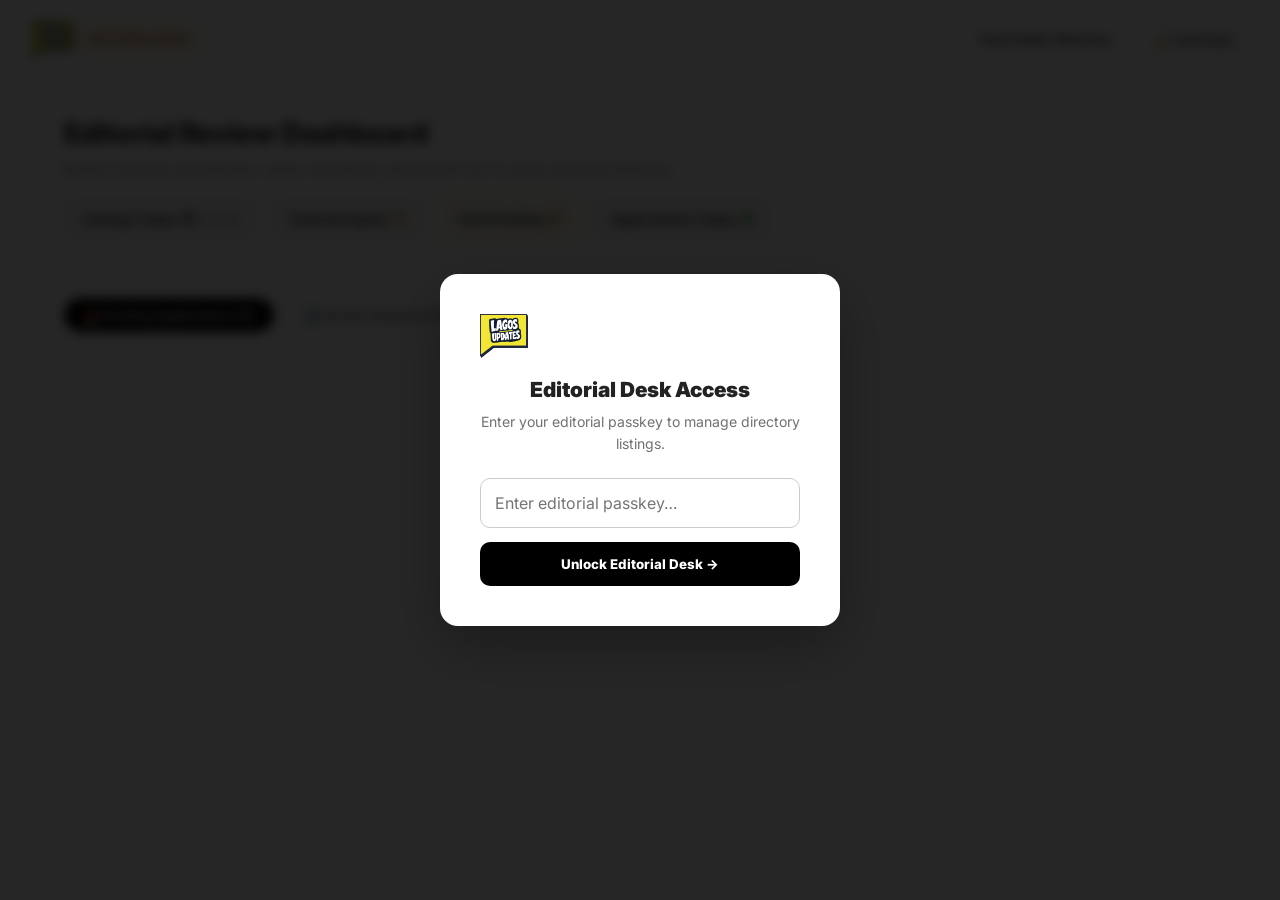
==== admin.html @ 9b4d7956 "Overhaul mobile UI/UX across discovery, listing, questionnaire, and dashboards" ====
<!DOCTYPE html>
<html lang="en-NG">
<head>
  <meta charset="UTF-8">
  <meta name="viewport" content="width=device-width, initial-scale=1.0">
  <title>Editorial Admin — Lagos Updates Directory</title>
  <meta name="robots" content="noindex, nofollow">
  <link rel="stylesheet" href="css/styles.css">
  <script src="js/telemetry.js"></script>
  <style>
    .admin-wrap {
      max-width: 1200px;
      margin: 0 auto;
      padding: 32px 24px 80px;
    }
    .admin-header {
      display: flex;
      align-items: center;
      justify-content: space-between;
      border-bottom: 1px solid var(--border-hairline);
      padding-bottom: 24px;
      margin-bottom: 32px;
      flex-wrap: wrap;
      gap: 16px;
    }
    .admin-stats {
      display: flex;
      gap: 20px;
    }
    .stat-pill {
      background: var(--bg-subtle);
      border: 1px solid var(--border-hairline);
      padding: 10px 18px;
      border-radius: var(--radius-md);
      font-size: 13px;
      font-weight: 700;
    }
    .stat-pill strong {
      font-size: 16px;
      color: var(--accent-black);
    }
    .submissions-list {
      display: flex;
      flex-direction: column;
      gap: 20px;
    }
    .sub-card {
      background: #FFFFFF;
      border: 1px solid var(--border-subtle);
      border-radius: 14px;
      padding: 24px;
      display: flex;
      flex-direction: column;
      gap: 16px;
      box-shadow: 0 2px 8px rgba(0,0,0,0.04);
      transition: var(--transition);
    }
    .sub-card:hover {
      box-shadow: 0 4px 16px rgba(0,0,0,0.08);
    }
    .sub-card.approved {
      border-left: 4px solid #008A05;
      background: #FDFDFD;
    }
    .sub-top {
      display: flex;
      align-items: flex-start;
      justify-content: space-between;
      gap: 16px;
      flex-wrap: wrap;
    }
    .sub-title {
      font-size: 20px;
      font-weight: 800;
      color: var(--text-primary);
    }
    .sub-badge {
      display: inline-block;
      font-size: 11px;
      font-weight: 800;
      text-transform: uppercase;
      padding: 4px 10px;
      border-radius: var(--radius-pill);
    }
    .sub-badge.featured {
      background: #FFF9C4;
      color: #9A6F00;
    }
    .sub-badge.verified {
      background: #E8F5E9;
      color: #008A05;
    }
    .sub-badge.pending {
      background: #F3F4F6;
      color: #4B5563;
    }
    .sub-grid {
      display: grid;
      grid-template-columns: repeat(auto-fit, minmax(200px, 1fr));
      gap: 12px;
      background: var(--bg-subtle);
      padding: 16px;
      border-radius: 10px;
      font-size: 13px;
    }
    .sub-grid-item span {
      display: block;
      font-size: 11px;
      font-weight: 700;
      text-transform: uppercase;
      color: var(--text-muted);
      margin-bottom: 2px;
    }
    .sub-grid-item strong {
      color: var(--text-primary);
    }
    .sub-desc {
      font-size: 14px;
      color: #444;
      line-height: 1.5;
    }
    .sub-photos {
      display: flex;
      gap: 10px;
      flex-wrap: wrap;
    }
    .sub-photo-thumb {
      width: 100px;
      height: 100px;
      border-radius: 8px;
      object-fit: cover;
      border: 1px solid var(--border-hairline);
      cursor: pointer;
      transition: transform 0.2s ease;
    }
    .sub-photo-thumb:hover {
      transform: scale(1.05);
    }
    .sub-actions {
      display: flex;
      gap: 10px;
      flex-wrap: wrap;
      padding-top: 12px;
      border-top: 1px solid var(--border-hairline);
    }
    .btn-approve {
      background: var(--accent-black);
      color: #FFFFFF;
      font-size: 13px;
      font-weight: 700;
      padding: 10px 18px;
      border-radius: var(--radius-pill);
      cursor: pointer;
    }
    .btn-approve-featured {
      background: #FFD400;
      color: #000000;
      font-size: 13px;
      font-weight: 700;
      padding: 10px 18px;
      border-radius: var(--radius-pill);
      cursor: pointer;
    }
    .btn-reject {
      background: #F3F4F6;
      color: #6B7280;
      font-size: 13px;
      font-weight: 600;
      padding: 10px 16px;
      border-radius: var(--radius-pill);
      cursor: pointer;
    }
    .btn-reject:hover {
      background: #FEE2E2;
      color: #DC2626;
    }
    .empty-state {
      text-align: center;
      padding: 60px 20px;
      color: var(--text-muted);
    }

    /* Mobile Responsive Optimizations (iOS / Android) */
    @media (max-width: 768px) {
      .admin-wrap {
        padding: 16px 14px 60px;
      }
      .nav-inner {
        padding: 10px 14px;
      }
      .nav-logo img {
        height: 30px !important;
      }
      .nav-action-link {
        display: none !important; /* Hide long link on small header */
      }
      .admin-header {
        flex-direction: column;
        align-items: flex-start;
        gap: 16px;
        padding-bottom: 16px;
        margin-bottom: 20px;
      }
      .admin-header h1 {
        font-size: 22px !important;
      }
      .admin-stats {
        display: grid !important;
        grid-template-columns: 1fr 1fr !important;
        gap: 8px !important;
        width: 100% !important;
      }
      .stat-pill {
        padding: 10px 12px;
        font-size: 12px;
        display: flex;
        flex-direction: column;
        gap: 4px;
        text-align: center;
        box-sizing: border-box;
      }
      .stat-pill strong {
        font-size: 18px;
      }
      .filter-tabs-bar {
        display: flex !important;
        gap: 8px !important;
        overflow-x: auto !important;
        -webkit-overflow-scrolling: touch;
        padding-bottom: 10px !important;
        margin-bottom: 18px !important;
        scrollbar-width: none;
      }
      .filter-tabs-bar::-webkit-scrollbar {
        display: none;
      }
      .filter-tab {
        white-space: nowrap !important;
        padding: 10px 14px !important;
        font-size: 13px !important;
        min-height: 44px;
        flex-shrink: 0;
      }
      .sub-card {
        padding: 16px 14px;
        border-radius: 12px;
        gap: 14px;
      }
      .sub-top {
        flex-direction: column;
        gap: 8px;
        align-items: flex-start;
      }
      .sub-title {
        font-size: 18px;
      }
      .sub-grid {
        grid-template-columns: 1fr !important;
        gap: 10px !important;
        padding: 12px !important;
      }
      .sub-photos {
        gap: 8px;
      }
      .sub-photo-thumb {
        width: 80px;
        height: 80px;
      }
      /* Review buttons stacked for easy finger tapping */
      .sub-actions {
        display: flex !important;
        flex-direction: column !important;
        gap: 10px !important;
        width: 100% !important;
      }
      .sub-actions button, .sub-actions a {
        width: 100% !important;
        min-height: 46px !important;
        display: flex !important;
        align-items: center !important;
        justify-content: center !important;
        text-align: center !important;
        box-sizing: border-box !important;
        font-size: 14px !important;
        border-radius: 10px !important;
        margin: 0 !important;
      }
      .quick-boost-row {
        display: grid !important;
        grid-template-columns: repeat(3, 1fr) !important;
        gap: 6px !important;
        width: 100% !important;
      }
      .quick-boost-row button {
        width: 100% !important;
        min-height: 42px !important;
        padding: 8px 4px !important;
        font-size: 12px !important;
      }
      /* Passkey Gate Modal */
      #admin-gate-modal > div {
        padding: 24px 18px !important;
        border-radius: 16px !important;
        width: calc(100% - 32px) !important;
        max-width: 380px !important;
      }
      #admin-gate-modal input {
        font-size: 16px !important; /* Prevents iOS auto-zoom */
        min-height: 48px !important;
        padding: 12px 14px !important;
      }
      #admin-gate-modal button {
        min-height: 48px !important;
        font-size: 15px !important;
      }
    }
  </style>
</head>
<body data-page="admin">

  <!-- NAV -->
  <nav class="nav">
    <div class="container nav-inner">
      <a href="index.html" class="nav-logo" style="text-decoration:none;">
        <img src="/img/logo.png" alt="Lagos Updates" style="height:38px; width:auto; object-fit:contain;">
        <span style="font-size:11px; font-weight:800; color:#B45309; background:#FFFBEB; border:1px solid #FCD34D; padding:4px 8px; border-radius:6px; letter-spacing:0.5px;">EDITORIAL DESK</span>
      </a>
      <div class="nav-right" style="display:flex; align-items:center; gap:12px;">
        <a href="index.html" class="nav-action-link">View Public Directory</a>
        <button onclick="lockAdmin()" style="padding:6px 14px; border:1px solid #CCC; background:#FFF; border-radius:8px; font-weight:700; font-size:12px; cursor:pointer;">🔒 Lock Desk</button>
      </div>
    </div>
  </nav>

  <main class="admin-wrap">
    
    <div class="admin-header">
      <div>
        <h1 style="font-size: 28px; font-weight: 800; margin-bottom: 4px;">Editorial Review Dashboard</h1>
        <p style="color: var(--text-muted); font-size: 14px;">Review business applications, verify credentials, and publish live to Lagos Updates Directory.</p>
      </div>
      <div class="admin-stats" style="display:flex; flex-wrap:wrap; gap:12px;">
        <div class="stat-pill">Listings Today: <strong id="stat-listings-today">0</strong> <span style="font-size:11px; color:var(--text-muted); font-weight:normal;">(<span id="stat-total-listings">0</span> total)</span></div>
        <div class="stat-pill">Featured Spots: <strong id="stat-featured" style="color:#B78103;">0</strong></div>
        <div class="stat-pill" style="border-color:#FCD34D; background:#FFFBEB;">Total Pending: <strong id="stat-pending" style="color:#B45309;">0</strong></div>
        <div class="stat-pill">Applications Today: <strong id="stat-apps-today" style="color:#008A05;">0</strong></div>
      </div>
    </div>

    <!-- TABS -->
    <div class="filter-tabs-bar" style="display:flex; gap:10px; margin-bottom:24px; border-bottom:1px solid var(--border-hairline); padding-bottom:14px; flex-wrap:wrap;">
      <button type="button" id="tab-btn-pending" class="filter-tab active" onclick="switchAdminTab('pending')">
        📥 Pending Applications (<span id="tab-count-pending">0</span>)
      </button>
      <button type="button" id="tab-btn-requests" class="filter-tab" onclick="switchAdminTab('requests')">
        🔄 Vendor Requests (<span id="tab-count-requests">0</span>)
      </button>
      <button type="button" id="tab-btn-listings" class="filter-tab" onclick="switchAdminTab('listings')">
        📂 Manage Live Listings (<span id="tab-count-listings">0</span>)
      </button>
    </div>

    <!-- PENDING SUBMISSIONS LIST -->
    <div id="section-pending">
      <div class="submissions-list" id="submissions-list">
        <div class="empty-state">Loading applications…</div>
      </div>
    </div>

    <!-- VENDOR ACTION REQUESTS (EDITS, DELETIONS, RENEWALS) -->
    <div id="section-requests" style="display:none;">
      <div class="submissions-list" id="requests-list">
        <div class="empty-state">Loading vendor requests…</div>
      </div>
    </div>

    <!-- LIVE LISTINGS MANAGEMENT LIST -->
    <div id="section-listings" style="display:none;">
      <div class="submissions-list" id="live-listings-list">
        <div class="empty-state">Loading live listings…</div>
      </div>
    </div>

  </main>

  <!-- EDITORIAL PASSKEY GATE MODAL -->
  <div id="admin-gate-modal" style="position:fixed;inset:0;background:rgba(0,0,0,0.85);backdrop-filter:blur(6px);display:none;align-items:center;justify-content:center;z-index:99999;padding:16px;">
    <div style="background:#FFF;padding:40px;border-radius:18px;max-width:400px;width:90%;box-shadow:0 20px 60px rgba(0,0,0,0.3);text-align:center;">
      <img src="/img/logo.png" alt="Lagos Updates" style="height:44px;margin-bottom:16px;">
      <h2 style="font-size:1.3rem;font-weight:900;margin-bottom:6px;">Editorial Desk Access</h2>
      <p style="color:#717171;font-size:0.88rem;margin-bottom:24px;">Enter your editorial passkey to manage directory listings.</p>
      <form onsubmit="unlockAdmin(event)">
        <input type="password" id="gate-passkey" placeholder="Enter editorial passkey…" required style="width:100%;padding:14px;border:1px solid #CCC;border-radius:10px;font-size:1rem;margin-bottom:14px;box-sizing:border-box;outline:none;">
        <button type="submit" class="btn-vendor-primary" style="width:100%;padding:14px;background:#000;color:#FFF;border:none;border-radius:10px;font-weight:800;cursor:pointer;">Unlock Editorial Desk &rarr;</button>
        <p id="gate-error" style="color:#DC2626;font-size:0.85rem;margin-top:12px;display:none;"></p>
      </form>
    </div>
  </div>

  <!-- PHOTO VIEWER LIGHTBOX MODAL -->
  <div id="photo-viewer-modal" onclick="closePhotoViewer()" style="position:fixed;inset:0;background:rgba(0,0,0,0.92);backdrop-filter:blur(8px);display:none;align-items:center;justify-content:center;z-index:100000;padding:16px;">
    <div style="position:relative;max-width:92vw;max-height:90vh;display:flex;flex-direction:column;align-items:center;" onclick="event.stopPropagation()">
      <button type="button" onclick="closePhotoViewer()" style="position:absolute;top:-48px;right:0;background:rgba(255,255,255,0.25);color:#FFF;border:none;border-radius:50%;width:42px;height:42px;font-size:24px;cursor:pointer;display:flex;align-items:center;justify-content:center;min-height:42px;min-width:42px;">&times;</button>
      <img id="photo-viewer-img" src="" alt="Full view" style="max-width:100%;max-height:80vh;border-radius:12px;object-fit:contain;box-shadow:0 10px 40px rgba(0,0,0,0.5);">
      <div style="color:#FFF;margin-top:12px;font-size:13px;font-weight:600;opacity:0.8;">Tap outside or &times; to dismiss</div>
    </div>
  </div>

  <script>
    let adminKey = sessionStorage.getItem('lagos_admin_key') || '';

    function openPhotoViewer(url) {
      const modal = document.getElementById('photo-viewer-modal');
      const img = document.getElementById('photo-viewer-img');
      if (modal && img) {
        img.src = url;
        modal.style.display = 'flex';
      }
    }

    function closePhotoViewer() {
      const modal = document.getElementById('photo-viewer-modal');
      if (modal) modal.style.display = 'none';
    }

    function checkAdminAuth() {
      const gate = document.getElementById('admin-gate-modal');
      if (!adminKey) {
        if (gate) gate.style.display = 'flex';
        return false;
      }
      if (gate) gate.style.display = 'none';
      return true;
    }

    async function unlockAdmin(e) {
      e.preventDefault();
      const input = document.getElementById('gate-passkey');
      const errEl = document.getElementById('gate-error');
      const val = input.value.trim();
      if (!val) return;

      try {
        const res = await fetch('/api/admin/metrics', {
          headers: { 'X-Admin-Key': val }
        });
        if (res.status === 401) {
          errEl.textContent = 'Invalid passkey. Access denied.';
          errEl.style.display = 'block';
          input.value = '';
          return;
        }
        adminKey = val;
        sessionStorage.setItem('lagos_admin_key', val);
        document.getElementById('admin-gate-modal').style.display = 'none';
        loadSubmissions();
        loadRequests();
        loadMetrics();
      } catch (err) {
        errEl.textContent = 'Connection error checking passkey.';
        errEl.style.display = 'block';
      }
    }

    function lockAdmin() {
      sessionStorage.removeItem('lagos_admin_key');
      adminKey = '';
      location.reload();
    }

    async function adminFetch(url, options = {}) {
      options.headers = options.headers || {};
      options.headers['X-Admin-Key'] = adminKey;
      const res = await fetch(url, options);
      if (res.status === 401) {
        sessionStorage.removeItem('lagos_admin_key');
        adminKey = '';
        checkAdminAuth();
      }
      return res;
    }
    async function loadMetrics() {
      if (!adminKey) return;
      try {
        const res = await adminFetch('/api/admin/metrics');
        const data = await res.json();
        if (data.success) {
          document.getElementById('stat-listings-today').textContent = data.listings_today;
          document.getElementById('stat-total-listings').textContent = data.total_listings;
          document.getElementById('stat-featured').textContent = data.featured_spots;
          document.getElementById('stat-pending').textContent = data.total_pending;
          document.getElementById('stat-apps-today').textContent = data.submissions_today;
        }
      } catch (err) {
        console.error('Could not load real-time metrics:', err);
      }
    }

    async function loadSubmissions() {
      if (!adminKey) return;
      const listEl = document.getElementById('submissions-list');
      loadMetrics();
      try {
        const res = await adminFetch('/api/admin/submissions');
        const data = await res.json();
        const subs = data.submissions || [];
        const pendingCount = subs.filter(s => s.status === 'pending').length;
        document.getElementById('tab-count-pending').textContent = pendingCount;

        if (subs.length === 0) {
          listEl.innerHTML = '<div class="empty-state"><h3>No business submissions yet.</h3><p>When vendors apply via "List Business", they appear here for review.</p></div>';
          return;
        }

        listEl.innerHTML = '';
        subs.forEach(s => {
          const card = document.createElement('div');
          card.className = 'sub-card ' + (s.status === 'approved' ? 'approved' : '');
          card.id = 'sub-' + s.id;

          const photos = s.photos || [];
          let photosHtml = '';
          if (photos.length > 0) {
            photosHtml = `
              <div>
                <span style="font-size: 11px; font-weight: 700; text-transform: uppercase; color: var(--text-muted); display:block; margin-bottom: 6px;">Uploaded Photos (${photos.length}):</span>
                <div class="sub-photos">
                  ${photos.map(p => `<img src="${p}" class="sub-photo-thumb" alt="Photo" onclick="openPhotoViewer('${p}')" style="cursor:pointer;" title="Tap to expand">`).join('')}
                </div>
              </div>
            `;
          }

          let driveHtml = '';
          if (s.drive_link) {
            driveHtml = `<div style="font-size: 13px;"><a href="${s.drive_link}" target="_blank" style="color: #0066cc; font-weight: 600;">📁 View Cloud Drive Folder &rarr;</a></div>`;
          }

          card.innerHTML = `
            <div class="sub-top">
              <div>
                <div class="sub-title">${s.business_name}</div>
                <div style="font-size: 13px; color: var(--text-muted); margin-top: 2px;">
                  Ref: ${s.id.slice(0, 8).toUpperCase()} &middot; Applied on ${s.created_at}
                </div>
              </div>
              <div>
                <span class="sub-badge ${s.plan_tier}">${s.plan_tier === 'featured' ? '★ Featured Tier' : (s.plan_tier === 'featured_1w' ? '🚀 1-Week Boost' : 'Standard Verified')}</span>
                <span class="sub-badge ${s.status}" style="margin-left: 6px;">Status: ${s.status.toUpperCase()}</span>
                ${s.payment_status === 'paid' ? `<span class="sub-badge" style="background:#E8F5E9; color:#008A05; font-weight:800; margin-left:6px;">💳 PAID (Flutterwave)</span>` : `<span class="sub-badge" style="background:#FFFBEB; color:#B45309; font-weight:600; margin-left:6px;">⏳ UNPAID</span>`}
              </div>
            </div>

            <div class="sub-grid">
              <div class="sub-grid-item"><span>Category</span><strong>${s.category.toUpperCase()}</strong></div>
              <div class="sub-grid-item"><span>Neighborhood</span><strong>${s.area}, Lagos</strong></div>
              <div class="sub-grid-item"><span>Rates</span><strong>${s.price_range || 'On Request'}</strong></div>
              <div class="sub-grid-item"><span>Contact Person</span><strong>${s.contact_name} (${s.contact_email})</strong></div>
            </div>

            <div class="sub-desc">
              <strong>Description:</strong> ${s.description}
            </div>

            ${photosHtml}
            ${driveHtml}

            <div class="sub-actions">
              <a href="https://wa.me/${s.whatsapp.replace(/[^0-9]/g, '')}?text=Hello%20${encodeURIComponent(s.contact_name)},%20this%20is%20Lagos%20Updates%20Directory%20team%20regarding%20your%20application%20for%20${encodeURIComponent(s.business_name)}" target="_blank" class="btn-approve" style="background:#25D366; text-decoration:none;">
                Chat on WhatsApp &rarr;
              </a>
              ${s.status === 'pending' ? `
                <button type="button" class="btn-approve" onclick="handleApprove('${s.id}', false)">✓ Approve & Publish</button>
                <button type="button" class="btn-approve-featured" onclick="handleApprove('${s.id}', true)">⭐ Approve as Featured Spot</button>
                <button type="button" class="btn-reject" onclick="handleReject('${s.id}')">✕ Reject</button>
              ` : `
                <span style="font-size: 13px; font-weight: 700; color: #008A05; align-self: center;">✓ Active in Live Directory</span>
              `}
            </div>
          `;
          listEl.appendChild(card);
        });

      } catch (err) {
        listEl.innerHTML = '<div class="empty-state">Failed to load submissions. Please ensure backend is running.</div>';
      }
    }

    async function handleApprove(subId, featured) {
      if (!confirm(`Are you sure you want to approve this business and publish it live${featured ? ' as a FEATURED listing' : ''}?`)) return;

      if (typeof window.trackEvent === 'function') {
        window.trackEvent('admin_submission_approved', { sub_id: subId, featured });
      }

      try {
        const res = await adminFetch(`/api/admin/submissions/${subId}/approve?featured=${featured ? '1' : '0'}`, {
          method: 'POST'
        });
        const data = await res.json();
        if (data.success) {
          alert(`Approved! Published live as listing ID: ${data.listing_id}`);
          loadSubmissions();
        } else {
          alert('Error: ' + data.error);
        }
      } catch (err) {
        alert('Connection error');
      }
    }

    function switchAdminTab(tab) {
      document.getElementById('section-pending').style.display = tab === 'pending' ? 'block' : 'none';
      document.getElementById('section-requests').style.display = tab === 'requests' ? 'block' : 'none';
      document.getElementById('section-listings').style.display = tab === 'listings' ? 'block' : 'none';
      
      document.getElementById('tab-btn-pending').classList.toggle('active', tab === 'pending');
      document.getElementById('tab-btn-requests').classList.toggle('active', tab === 'requests');
      document.getElementById('tab-btn-listings').classList.toggle('active', tab === 'listings');

      if (tab === 'listings') loadLiveListings();
      if (tab === 'requests') loadRequests();
    }

    async function loadRequests() {
      if (!adminKey) return;
      const listEl = document.getElementById('requests-list');
      try {
        const res = await adminFetch('/api/admin/requests');
        const data = await res.json();
        const reqs = data.requests || [];
        document.getElementById('tab-count-requests').textContent = reqs.length;

        if (reqs.length === 0) {
          listEl.innerHTML = '<div class="empty-state"><h3>No pending vendor action requests.</h3><p>When vendors request edits, deletion, or renewals from their dashboard, they appear here for verification.</p></div>';
          return;
        }

        listEl.innerHTML = '';
        reqs.forEach(r => {
          const card = document.createElement('div');
          card.className = 'sub-card';
          card.style.borderLeft = r.request_type === 'delete' ? '4px solid #DC2626' : (r.request_type === 'renew' ? '4px solid #FFD400' : '4px solid #008A05');

          const payload = r.payload || {};
          let diffHtml = '';
          if (r.request_type === 'edit') {
            diffHtml = `
              <div style="background:#F9FAFB; padding:12px; border-radius:8px; margin:10px 0; font-size:13px;">
                <strong>Requested Updates:</strong><br>
                ${payload.name ? `• <b>Name:</b> ${payload.name}<br>` : ''}
                ${payload.area ? `• <b>Area:</b> ${payload.area}<br>` : ''}
                ${payload.price_range ? `• <b>Price:</b> ${payload.price_range}<br>` : ''}
                ${payload.phone ? `• <b>Phone:</b> ${payload.phone}<br>` : ''}
                ${payload.whatsapp ? `• <b>WhatsApp:</b> ${payload.whatsapp}<br>` : ''}
                ${payload.instagram ? `• <b>Instagram:</b> @${payload.instagram}<br>` : ''}
                ${payload.description ? `• <b>Description:</b> ${payload.description}<br>` : ''}
              </div>
            `;
          } else if (r.request_type === 'delete') {
            diffHtml = `
              <div style="background:#FEF2F2; padding:12px; border-radius:8px; margin:10px 0; font-size:13px; color:#991B1B;">
                <strong>Deletion Reason:</strong> ${payload.reason || 'Vendor requested removal.'}
              </div>
            `;
          } else if (r.request_type === 'renew') {
            diffHtml = `
              <div style="background:#FFFBEB; padding:12px; border-radius:8px; margin:10px 0; font-size:13px; color:#92400E;">
                <strong>Standard Listing Renewal:</strong> Requested 30-Day Extension (₦30,000 / month).
              </div>
            `;
          } else if (r.request_type === 'boost') {
            diffHtml = `
              <div style="background:#FFFDF0; border:1px solid #FCD34D; padding:12px; border-radius:8px; margin:10px 0; font-size:13px; color:#92400E;">
                <strong>⚡ Featured Boost Request:</strong> ${payload.label || 'Boost'} (${payload.price || ''} &middot; ${payload.days || 30} days top-row placement).
              </div>
            `;
          }

          card.innerHTML = `
            <div class="sub-top">
              <div>
                <div class="sub-title">${r.listing_name}</div>
                <div style="font-size:13px; color:var(--text-muted); margin-top:2px;">
                  Listing ID: ${r.listing_id} &middot; Vendor: ${r.vendor_email} &middot; ${r.vendor_whatsapp || ''}
                </div>
              </div>
              <div>
                <span class="sub-badge" style="background:#000; color:#FFF; font-weight:700;">
                  ${r.request_type.toUpperCase()} REQUEST
                </span>
              </div>
            </div>

            ${diffHtml}

            <div class="sub-actions">
              <button type="button" class="btn-approve" onclick="handleResolveRequest('${r.id}', 'approve')">
                ✓ Approve & Apply Changes
              </button>
              <button type="button" class="btn-reject" onclick="handleResolveRequest('${r.id}', 'reject')">
                ✕ Reject Request
              </button>
            </div>
          `;
          listEl.appendChild(card);
        });
      } catch (err) {
        listEl.innerHTML = '<div class="empty-state">Failed to load vendor requests.</div>';
      }
    }

    async function handleResolveRequest(reqId, action) {
      if (!confirm(`Are you sure you want to ${action} this vendor request?`)) return;
      if (typeof window.trackEvent === 'function') {
        window.trackEvent(`admin_request_${action}d`, { request_id: reqId });
      }
      try {
        const res = await adminFetch(`/api/admin/requests/${reqId}/${action}`, { method: 'POST' });
        const data = await res.json();
        if (data.success) {
          alert(`Request ${action}d successfully!`);
          loadRequests();
          loadMetrics();
          loadLiveListings();
        } else {
          alert('Error: ' + data.error);
        }
      } catch (e) {
        alert('Action failed');
      }
    }

    async function loadLiveListings() {
      if (!adminKey) return;
      const listEl = document.getElementById('live-listings-list');
      try {
        const res = await adminFetch('/api/admin/listings');
        const data = await res.json();
        const listings = data.listings || [];
        document.getElementById('tab-count-listings').textContent = listings.length;

        if (listings.length === 0) {
          listEl.innerHTML = '<div class="empty-state"><h3>No live listings in directory.</h3></div>';
          return;
        }

        listEl.innerHTML = '';
        listings.forEach(l => {
          const card = document.createElement('div');
          card.className = 'sub-card ' + (l.is_active ? '' : 'paused');
          card.style.borderLeft = l.is_active ? '4px solid #008A05' : '4px solid #9CA3AF';
          card.style.opacity = l.is_active ? '1' : '0.7';

          card.innerHTML = `
            <div class="sub-top">
              <div>
                <div class="sub-title">${l.name}</div>
                <div style="font-size: 13px; color: var(--text-muted); margin-top: 2px;">
                  ID: ${l.id} &middot; ${l.category.toUpperCase()} &middot; ${l.area}, Lagos
                </div>
              </div>
              <div>
                <span class="sub-badge ${l.promoted ? 'featured' : 'pending'}">${l.promoted ? '⭐ Featured Spot' : 'Standard'}</span>
                <span class="sub-badge" style="background:${l.is_active ? '#E8F5E9' : '#F3F4F6'}; color:${l.is_active ? '#008A05' : '#6B7280'}; margin-left:6px;">
                  ${l.is_active ? '● LIVE / VISIBLE' : '⏸ PAUSED / HIDDEN'}
                </span>
              </div>
            </div>

            <div style="font-size:14px; color:var(--text-secondary);">
              <strong>Price:</strong> ${l.priceRange || 'On Request'} &nbsp;&middot;&nbsp; 
              <a href="/listing?id=${l.id}" target="_blank" style="color:#0066cc; font-weight:600;">View public page &rarr;</a>
            </div>

            <div style="margin-top:10px; display:flex; flex-direction:column; gap:6px;">
              <span style="font-size:12px; font-weight:700; color:var(--text-muted);">Quick Boost:</span>
              <div class="quick-boost-row" style="display:flex; gap:8px; align-items:center; flex-wrap:wrap;">
                <button type="button" class="btn-approve-featured" style="padding:6px 12px; font-size:12px;" onclick="handleAdminBoost('${l.id}', 7)">+7d (₦35k)</button>
                <button type="button" class="btn-approve-featured" style="padding:6px 12px; font-size:12px;" onclick="handleAdminBoost('${l.id}', 14)">+14d (₦60k)</button>
                <button type="button" class="btn-approve-featured" style="padding:6px 12px; font-size:12px;" onclick="handleAdminBoost('${l.id}', 30)">+30d (₦100k)</button>
              </div>
              ${l.featured_until ? `<span style="font-size:11px; color:#B45309; font-weight:600;">(Active until ${l.featured_until.split('T')[0]})</span>` : ''}
            </div>

            <div class="sub-actions">
              <button type="button" class="btn-approve-featured" onclick="handleTogglePromoted('${l.id}')">
                ${l.promoted ? '★ Remove from Featured' : '⭐ Make Featured Spot'}
              </button>
              <button type="button" class="btn-reject" onclick="handleDeleteListing('${l.id}', '${l.name.replace(/'/g, "\\'")}')">
                🗑 Delete Permanently
              </button>
            </div>
          `;
          listEl.appendChild(card);
        });
      } catch (err) {
        listEl.innerHTML = '<div class="empty-state">Could not load live listings.</div>';
      }
    }

    async function handleTogglePromoted(listingId) {
      try {
        const res = await adminFetch(`/api/admin/listings/${listingId}/toggle-promoted`, { method: 'POST' });
        const data = await res.json();
        if (data.success) {
          loadLiveListings();
          loadMetrics();
        }
      } catch (err) {
        alert('Action failed');
      }
    }

    async function handleAdminBoost(listingId, days) {
      try {
        const res = await adminFetch(`/api/admin/listings/${listingId}/boost?days=${days}`, { method: 'POST' });
        const data = await res.json();
        if (data.success) {
          alert(data.message || `Listing boosted for ${days} days!`);
          loadLiveListings();
          loadMetrics();
        }
      } catch (err) {
        alert('Boost action failed');
      }
    }

    async function handleDeleteListing(listingId, name) {
      if (!confirm(`Are you SURE you want to permanently delete "${name}" from Lagos Updates Directory? This cannot be undone.`)) return;
      if (typeof window.trackEvent === 'function') {
        window.trackEvent('admin_listing_deleted', { listing_id: listingId, name });
      }
      try {
        const res = await adminFetch(`/api/admin/listings/${listingId}/delete`, { method: 'POST' });
        const data = await res.json();
        if (data.success) {
          loadLiveListings();
          loadMetrics();
        }
      } catch (err) {
        alert('Delete failed');
      }
    }

    async function handleReject(subId) {
      if (!confirm('Reject this application?')) return;
      if (typeof window.trackEvent === 'function') {
        window.trackEvent('admin_submission_rejected', { sub_id: subId });
      }
      try {
        await adminFetch(`/api/admin/submissions/${subId}/reject`, { method: 'POST' });
        loadSubmissions();
      } catch (err) {
        alert('Connection error');
      }
    }

    document.addEventListener('DOMContentLoaded', () => {
      if (!checkAdminAuth()) return;
      loadSubmissions();
      loadRequests();
      loadMetrics();
      setInterval(() => {
        if (adminKey) loadMetrics();
      }, 10000);
    });
  </script>
</body>
</html>
---- css/styles.css ----
/* =========================================
   Lagos Updates Directory — styles.css
   Airbnb-inspired Clean Light Mode
   Primary Palette: #FFFFFF canvas, #222222 text, #000000 accents
   Lagos Brand Accent: #FFD400 (yellow mark / featured star)
   Font: Inter
   ========================================= */

@import url('https://fonts.googleapis.com/css2?family=Inter:wght@400;500;600;700;800&display=swap');

/* --- Design Tokens --- */
:root {
  --bg-canvas: #FFFFFF;
  --bg-subtle: #F7F7F7;
  --bg-card: #FFFFFF;
  --bg-hover: #F2F2F2;

  --border-hairline: #EBEBEB;
  --border-subtle: #DDDDDD;
  --border-strong: #222222;

  --text-primary: #222222;
  --text-secondary: #5E5E5E;
  --text-muted: #717171;

  --accent-black: #000000;
  --accent-black-hover: #222222;
  --accent-yellow: #FFD400;
  --accent-yellow-dark: #E6BE00;
  --verified-green: #008A05;
  --verified-green-bg: #E8F5E9;

  --radius-xs: 4px;
  --radius-sm: 8px;
  --radius-md: 12px;
  --radius-lg: 16px;
  --radius-pill: 9999px;

  --shadow-sm: 0 1px 2px rgba(0,0,0,0.08);
  --shadow-md: 0 4px 12px rgba(0,0,0,0.08);
  --shadow-lg: 0 6px 24px rgba(0,0,0,0.12);
  --shadow-hover: 0 8px 24px rgba(0,0,0,0.1);

  --transition: all 0.2s cubic-bezier(0.2, 0, 0, 1);
  --font-body: 'Inter', -apple-system, BlinkMacSystemFont, sans-serif;
  --font-display: 'Inter', -apple-system, BlinkMacSystemFont, sans-serif;

  --max-width: 1760px;
  --nav-height: 80px;

  /* Legacy variable mappings to maintain full backward compatibility */
  --yellow: var(--accent-yellow);
  --yellow-dark: var(--accent-yellow-dark);
  --black: var(--bg-canvas);
  --black-2: var(--bg-card);
  --black-3: var(--bg-subtle);
  --black-4: var(--border-hairline);
  --grey: var(--border-subtle);
  --grey-light: var(--border-hairline);
}

/* --- Reset & Global --- */
*, *::before, *::after {
  box-sizing: border-box;
  margin: 0;
  padding: 0;
}
html {
  scroll-behavior: smooth;
  font-size: 16px;
  overflow-x: hidden;
  max-width: 100%;
}
body {
  font-family: var(--font-body);
  background-color: var(--bg-canvas);
  color: var(--text-primary);
  line-height: 1.5;
  -webkit-font-smoothing: antialiased;
  -moz-osx-font-smoothing: grayscale;
  overflow-x: hidden;
  max-width: 100%;
  position: relative;
  -webkit-text-size-adjust: 100%;
  -webkit-tap-highlight-color: transparent;
}
img { max-width: 100%; height: auto; display: block; }
a { color: inherit; text-decoration: none; touch-action: manipulation; }
ul { list-style: none; }
button {
  cursor: pointer;
  border: none;
  background: none;
  font-family: inherit;
  color: inherit;
  touch-action: manipulation;
  -webkit-tap-highlight-color: transparent;
}
input, select, textarea {
  font-family: inherit;
  font-size: inherit;
  touch-action: manipulation;
}

/* --- Layout --- */
.container {
  max-width: var(--max-width);
  margin: 0 auto;
  padding: 0 32px;
}

/* =========================================
   AIRBNB-STYLE NAVIGATION HEADER
   ========================================= */
.nav {
  position: sticky;
  top: 0;
  z-index: 100;
  height: var(--nav-height);
  background: #FFFFFF;
  border-bottom: 1px solid var(--border-hairline);
}
.nav-inner {
  display: flex;
  align-items: center;
  justify-content: space-between;
  height: 100%;
  gap: 16px;
}

/* Logo */
.nav-logo {
  display: flex;
  align-items: center;
  gap: 8px;
  flex-shrink: 0;
  text-decoration: none;
}
.nav-logo-img {
  height: 38px;
  width: auto;
  object-fit: contain;
  display: block;
  transition: transform 0.15s ease;
}
.nav-logo:hover .nav-logo-img {
  transform: scale(1.04);
}
.nav-brand-badge {
  font-size: 11px;
  font-weight: 800;
  letter-spacing: 0.6px;
  text-transform: uppercase;
  color: #111827;
  background: #F3F4F6;
  padding: 3px 8px;
  border-radius: 6px;
}
.nav-logo-mark {
  width: 34px;
  height: 34px;
  background: var(--accent-yellow);
  color: #000000;
  display: flex;
  align-items: center;
  justify-content: center;
  font-weight: 900;
  font-size: 14px;
  letter-spacing: -0.5px;
  border-radius: var(--radius-sm);
}
.nav-brand {
  font-family: var(--font-display);
  font-size: 15px;
  font-weight: 800;
  letter-spacing: 0.2px;
  color: var(--text-primary);
}
.nav-brand span {
  color: var(--accent-black);
  font-weight: 900;
}

/* Airbnb Compact Floating Search Capsule in Nav */
.nav-search-capsule {
  display: flex;
  align-items: center;
  background: #FFFFFF;
  border: 1px solid var(--border-subtle);
  border-radius: var(--radius-pill);
  box-shadow: var(--shadow-sm);
  padding: 6px 8px 6px 18px;
  gap: 12px;
  transition: var(--transition);
  max-width: 480px;
  width: 100%;
}
.nav-search-capsule:hover {
  box-shadow: var(--shadow-md);
  border-color: #B0B0B0;
}
.capsule-input-wrap {
  flex: 1;
  display: flex;
  align-items: center;
}
.capsule-input {
  width: 100%;
  border: none;
  outline: none;
  background: transparent;
  font-size: 14px;
  font-weight: 600;
  color: var(--text-primary);
}
.capsule-input::placeholder {
  color: var(--text-muted);
  font-weight: 500;
}
.capsule-divider {
  width: 1px;
  height: 24px;
  background: var(--border-hairline);
}
.capsule-select {
  border: none;
  outline: none;
  background: transparent;
  font-size: 13px;
  font-weight: 600;
  color: var(--text-secondary);
  cursor: pointer;
  padding: 0 4px;
}
.capsule-search-btn {
  width: 34px;
  height: 34px;
  border-radius: 50%;
  background: var(--accent-black);
  color: #FFFFFF;
  display: flex;
  align-items: center;
  justify-content: center;
  font-size: 14px;
  flex-shrink: 0;
  transition: var(--transition);
}
.capsule-search-btn:hover {
  background: var(--accent-black-hover);
  transform: scale(1.04);
}

/* Nav Actions on Right */
.nav-right {
  display: flex;
  align-items: center;
  gap: 12px;
  flex-shrink: 0;
}
.nav-action-link {
  font-size: 13px;
  font-weight: 600;
  color: var(--text-primary);
  padding: 10px 14px;
  border-radius: var(--radius-pill);
  transition: var(--transition);
}
.nav-action-link:hover {
  background: var(--bg-subtle);
}
.nav-cta-btn {
  display: inline-flex;
  align-items: center;
  gap: 6px;
  background: var(--accent-black);
  color: #FFFFFF;
  font-size: 13px;
  font-weight: 600;
  padding: 10px 18px;
  border-radius: var(--radius-pill);
  transition: var(--transition);
}
.nav-cta-btn:hover {
  background: #333333;
}

/* =========================================
   STICKY AIRBNB CATEGORY BAR (ICON SCROLLER)
   ========================================= */
.category-strip {
  position: sticky;
  top: var(--nav-height);
  z-index: 95;
  background: #FFFFFF;
  border-bottom: 1px solid var(--border-hairline);
  padding: 12px 0 0;
}
.category-scroll-wrap {
  display: flex;
  align-items: center;
  gap: 28px;
  overflow-x: auto;
  overflow-y: hidden;
  scrollbar-width: none;
  -ms-overflow-style: none;
  -webkit-overflow-scrolling: touch;
  scroll-behavior: smooth;
  scroll-snap-type: x proximity;
  padding-bottom: 2px;
  /* Luxury Apple/Airbnb edge fade mask */
  -webkit-mask-image: linear-gradient(to right, transparent 0, black 24px, black calc(100% - 24px), transparent 100%);
  mask-image: linear-gradient(to right, transparent 0, black 24px, black calc(100% - 24px), transparent 100%);
}
.category-scroll-wrap::-webkit-scrollbar {
  display: none;
}
.cat-item {
  display: flex;
  flex-direction: column;
  align-items: center;
  gap: 8px;
  padding: 4px 8px 12px;
  color: var(--text-muted);
  cursor: pointer;
  white-space: nowrap;
  position: relative;
  transition: var(--transition);
  border-bottom: 2px solid transparent;
  user-select: none;
  scroll-snap-align: start;
  touch-action: manipulation;
  -webkit-tap-highlight-color: transparent;
  min-height: 44px;
}
.cat-icon {
  font-size: 24px;
  line-height: 1;
  transition: var(--transition);
}
.cat-label {
  font-size: 12px;
  font-weight: 600;
  letter-spacing: -0.1px;
}
.cat-item:hover {
  color: var(--text-primary);
  border-bottom-color: var(--border-subtle);
}
.cat-item.active {
  color: var(--accent-black);
  font-weight: 700;
  border-bottom: 2px solid var(--accent-black);
}
.cat-item.active .cat-icon {
  transform: scale(1.08);
}

/* Filter Quick Bar / Meta info */
.feed-header-bar {
  display: flex;
  align-items: center;
  justify-content: space-between;
  padding: 24px 0 16px;
  gap: 16px;
  flex-wrap: wrap;
}
.feed-count {
  font-size: 14px;
  font-weight: 600;
  color: var(--text-secondary);
}
.feed-count strong {
  color: var(--text-primary);
}
.feed-filters-quick {
  display: flex;
  align-items: center;
  gap: 8px;
}
.filter-chip {
  display: inline-flex;
  align-items: center;
  gap: 6px;
  padding: 7px 14px;
  border: 1px solid var(--border-subtle);
  border-radius: var(--radius-pill);
  font-size: 12px;
  font-weight: 600;
  color: var(--text-primary);
  background: #FFFFFF;
  cursor: pointer;
  transition: var(--transition);
}
.filter-chip:hover {
  border-color: var(--text-primary);
}
.filter-chip.active {
  background: var(--accent-black);
  color: #FFFFFF;
  border-color: var(--accent-black);
}

/* =========================================
   AIRBNB-STYLE LISTINGS GRID & CARDS
   ========================================= */
.main-feed-section {
  padding: 8px 0 64px;
}

.listings-grid {
  display: grid;
  grid-template-columns: repeat(6, minmax(0, 1fr));
  gap: 24px 16px;
}

/* Section Header Separator inside Grid */
.grid-section-label {
  grid-column: 1 / -1;
  display: flex;
  align-items: center;
  gap: 10px;
  font-size: 13px;
  font-weight: 800;
  letter-spacing: 1px;
  text-transform: uppercase;
  color: var(--text-primary);
  padding: 16px 0 4px;
  border-bottom: 1px solid var(--border-hairline);
  margin-top: 12px;
}
.grid-section-label.regular {
  color: var(--text-secondary);
  margin-top: 32px;
}
.grid-section-label .star-tag {
  color: var(--accent-yellow-dark);
  font-size: 15px;
}

/* Airbnb Card */
.card {
  display: flex;
  flex-direction: column;
  cursor: pointer;
  background: transparent;
  transition: var(--transition);
  position: relative;
}
.card-img {
  width: 100%;
  aspect-ratio: 20 / 19;
  background: var(--bg-subtle);
  border: 1px solid var(--border-hairline);
  border-radius: var(--radius-lg);
  overflow: hidden;
  position: relative;
  display: flex;
  align-items: center;
  justify-content: center;
  margin-bottom: 12px;
  transition: transform 0.3s ease, box-shadow 0.3s ease;
}
.card:hover .card-img {
  box-shadow: var(--shadow-hover);
  transform: translateY(-2px);
}
.card-img-placeholder {
  font-size: 42px;
  line-height: 1;
  transition: transform 0.3s ease;
}
.card:hover .card-img-placeholder {
  transform: scale(1.08);
}

/* Badges on Card Image */
.card-category-badge {
  position: absolute;
  top: 12px;
  left: 12px;
  background: rgba(255, 255, 255, 0.95);
  backdrop-filter: blur(8px);
  -webkit-backdrop-filter: blur(8px);
  color: var(--text-primary);
  font-size: 11px;
  font-weight: 700;
  padding: 4px 10px;
  border-radius: var(--radius-pill);
  box-shadow: var(--shadow-sm);
}
.card-verified-badge {
  position: absolute;
  bottom: 12px;
  left: 12px;
  background: rgba(0, 0, 0, 0.78);
  backdrop-filter: blur(8px);
  -webkit-backdrop-filter: blur(8px);
  color: #FFFFFF;
  font-size: 11px;
  font-weight: 600;
  padding: 3px 9px;
  border-radius: var(--radius-pill);
  display: inline-flex;
  align-items: center;
  gap: 4px;
}
.card-verified-badge::before {
  content: '✓';
  color: var(--accent-yellow);
  font-weight: 900;
}
.card-promoted-tag {
  position: absolute;
  top: 12px;
  right: 12px;
  background: var(--accent-black);
  color: #FFFFFF;
  font-size: 11px;
  font-weight: 700;
  padding: 4px 10px;
  border-radius: var(--radius-pill);
  display: inline-flex;
  align-items: center;
  gap: 4px;
}
.card-promoted-tag span {
  color: var(--accent-yellow);
}

/* Card Body (Airbnb-style 4-line typography) */
.card-body {
  display: flex;
  flex-direction: column;
  gap: 2px;
}
.card-top-row {
  display: flex;
  align-items: baseline;
  justify-content: space-between;
  gap: 8px;
}
.card-name {
  font-size: 15px;
  font-weight: 700;
  color: var(--text-primary);
  line-height: 1.3;
  overflow: hidden;
  text-overflow: ellipsis;
  white-space: nowrap;
}
.card-rating-clean {
  display: inline-flex;
  align-items: center;
  gap: 3px;
  font-size: 13px;
  font-weight: 600;
  color: var(--text-primary);
  flex-shrink: 0;
}
.card-rating-clean .star {
  font-size: 12px;
}
.card-area {
  font-size: 14px;
  color: var(--text-muted);
  font-weight: 500;
}
.card-desc-snippet {
  font-size: 13px;
  color: var(--text-muted);
  white-space: nowrap;
  overflow: hidden;
  text-overflow: ellipsis;
  margin-top: 2px;
}
.card-price-row {
  font-size: 14px;
  color: var(--text-primary);
  margin-top: 6px;
}
.card-price-row strong {
  font-weight: 700;
  font-size: 15px;
}
.card-price-row span {
  color: var(--text-muted);
  font-weight: 400;
}

/* No results state */
.no-results {
  grid-column: 1 / -1;
  text-align: center;
  padding: 80px 20px;
  color: var(--text-muted);
}
.no-results-emoji {
  font-size: 48px;
  margin-bottom: 16px;
}
.no-results h3 {
  font-size: 18px;
  font-weight: 700;
  color: var(--text-primary);
  margin-bottom: 8px;
}
.no-results p {
  font-size: 14px;
  color: var(--text-muted);
}

/* =========================================
   VERIFICATION REASSURANCE BANNER
   ========================================= */
.reassurance-strip {
  background: var(--bg-subtle);
  border-top: 1px solid var(--border-hairline);
  border-bottom: 1px solid var(--border-hairline);
  padding: 48px 0;
  margin-top: 48px;
}
.reassurance-inner {
  display: flex;
  align-items: center;
  justify-content: space-between;
  gap: 32px;
  flex-wrap: wrap;
}
.reassurance-text h3 {
  font-size: 20px;
  font-weight: 800;
  color: var(--text-primary);
  margin-bottom: 6px;
}
.reassurance-text p {
  font-size: 14px;
  color: var(--text-secondary);
  max-width: 680px;
  line-height: 1.6;
}
.reassurance-badge {
  display: inline-flex;
  align-items: center;
  gap: 12px;
  background: #FFFFFF;
  border: 1px solid var(--border-subtle);
  padding: 14px 20px;
  border-radius: var(--radius-lg);
  box-shadow: var(--shadow-sm);
}
.reassurance-badge-icon {
  width: 36px;
  height: 36px;
  border-radius: 50%;
  background: var(--accent-black);
  color: var(--accent-yellow);
  display: flex;
  align-items: center;
  justify-content: center;
  font-size: 18px;
}
.reassurance-badge-label {
  font-size: 13px;
  font-weight: 700;
  color: var(--text-primary);
}
.reassurance-badge-sub {
  font-size: 11px;
  color: var(--text-muted);
}

/* =========================================
   AIRBNB-STYLE FOOTER
   ========================================= */
.footer {
  background: #FFFFFF;
  border-top: 1px solid var(--border-hairline);
  padding: 48px 0 36px;
  font-size: 13px;
}
.footer-grid {
  display: grid;
  grid-template-columns: 2fr 1fr 1fr 1fr;
  gap: 36px;
  padding-bottom: 40px;
  border-bottom: 1px solid var(--border-hairline);
}
.footer-col h4 {
  font-size: 13px;
  font-weight: 700;
  color: var(--text-primary);
  margin-bottom: 16px;
  letter-spacing: -0.1px;
}
.footer-col a {
  display: block;
  color: var(--text-muted);
  margin-bottom: 12px;
  transition: var(--transition);
}
.footer-col a:hover {
  color: var(--text-primary);
  text-decoration: underline;
}
.footer-tagline {
  color: var(--text-muted);
  line-height: 1.6;
  margin-top: 14px;
  max-width: 320px;
}
.footer-bottom {
  display: flex;
  align-items: center;
  justify-content: space-between;
  padding-top: 24px;
  color: var(--text-muted);
  flex-wrap: wrap;
  gap: 12px;
}
.footer-yoruba {
  font-weight: 700;
  color: var(--text-primary);
}

/* =========================================
   LISTING DETAIL PAGE (LIGHT MODE TWEAKS)
   ========================================= */
.listing-back {
  display: inline-flex;
  align-items: center;
  gap: 8px;
  font-size: 14px;
  font-weight: 600;
  color: var(--text-primary);
  margin-bottom: 24px;
  padding: 8px 14px;
  border-radius: var(--radius-pill);
  border: 1px solid var(--border-subtle);
  background: #FFFFFF;
  transition: var(--transition);
}
.listing-back:hover {
  background: var(--bg-subtle);
}
.listing-wrap {
  max-width: 900px;
  margin: 0 auto;
  padding: 32px 20px 80px;
}
.listing-hero-card {
  aspect-ratio: 16 / 9;
  background: var(--bg-subtle);
  border: 1px solid var(--border-hairline);
  border-radius: var(--radius-lg);
  display: flex;
  align-items: center;
  justify-content: center;
  font-size: 96px;
  margin-bottom: 32px;
}
.listing-title-row {
  display: flex;
  align-items: flex-start;
  justify-content: space-between;
  gap: 20px;
  margin-bottom: 16px;
}
.listing-name {
  font-size: clamp(28px, 4vw, 40px);
  font-weight: 800;
  letter-spacing: -1px;
  line-height: 1.15;
}
.listing-price-tag {
  font-size: 24px;
  font-weight: 800;
  color: var(--accent-black);
  white-space: nowrap;
}
.listing-meta-row {
  display: flex;
  align-items: center;
  gap: 16px;
  flex-wrap: wrap;
  color: var(--text-muted);
  font-size: 14px;
  margin-bottom: 24px;
}
.listing-contact-actions {
  display: flex;
  gap: 12px;
  flex-wrap: wrap;
  margin: 32px 0;
}
.action-btn {
  display: inline-flex;
  align-items: center;
  gap: 8px;
  padding: 14px 24px;
  border-radius: var(--radius-pill);
  font-weight: 700;
  font-size: 14px;
  transition: var(--transition);
}
.action-btn.whatsapp {
  background: #25D366;
  color: #FFFFFF;
}
.action-btn.call {
  background: var(--accent-black);
  color: #FFFFFF;
}
.action-btn.instagram {
  background: #E1306C;
  color: #FFFFFF;
}

/* =========================================
   DIRECTORY PAGE ELEMENTS (LIGHT MODE)
   ========================================= */
.directory-hero {
  padding: 40px 0 24px;
  border-bottom: 1px solid var(--border-hairline);
  margin-bottom: 28px;
}
.directory-hero h1 {
  font-size: 32px;
  font-weight: 800;
  letter-spacing: -0.5px;
  margin-bottom: 6px;
}
.directory-hero p {
  color: var(--text-muted);
  font-size: 15px;
}
.search-bar-wrap {
  position: relative;
  margin-bottom: 24px;
}
.search-icon {
  position: absolute;
  left: 20px;
  top: 50%;
  transform: translateY(-50%);
  color: var(--text-muted);
  pointer-events: none;
  font-size: 16px;
}
#search-input {
  width: 100%;
  background: #FFFFFF;
  border: 1px solid var(--border-subtle);
  border-radius: var(--radius-pill);
  box-shadow: var(--shadow-sm);
  color: var(--text-primary);
  font-size: 15px;
  font-weight: 500;
  padding: 16px 20px 16px 52px;
  outline: none;
  transition: var(--transition);
}
#search-input:focus {
  border-color: var(--accent-black);
  box-shadow: var(--shadow-md);
}
.filter-tabs {
  display: flex;
  gap: 8px;
  flex-wrap: wrap;
  margin-bottom: 28px;
}
.filter-tab {
  font-size: 13px;
  font-weight: 600;
  color: var(--text-secondary);
  background: #FFFFFF;
  border: 1px solid var(--border-subtle);
  border-radius: var(--radius-pill);
  padding: 8px 18px;
  cursor: pointer;
  transition: var(--transition);
}
.filter-tab:hover {
  border-color: var(--text-primary);
  color: var(--text-primary);
}
.filter-tab.active {
  background: var(--accent-black);
  border-color: var(--accent-black);
  color: #FFFFFF;
}
.results-meta {
  font-size: 14px;
  font-weight: 500;
  color: var(--text-muted);
  margin-bottom: 20px;
}
.results-meta strong {
  color: var(--text-primary);
}

/* =========================================
   AIRBNB-STYLE QUESTIONNAIRE MODAL
   ========================================= */
.modal-backdrop {
  position: fixed;
  inset: 0;
  background: rgba(0, 0, 0, 0.65);
  backdrop-filter: blur(6px);
  -webkit-backdrop-filter: blur(6px);
  z-index: 1000;
  display: flex;
  align-items: center;
  justify-content: center;
  opacity: 0;
  pointer-events: none;
  transition: opacity 0.25s ease;
  padding: 20px;
}
.modal-backdrop.open {
  opacity: 1;
  pointer-events: auto;
}
.modal-card {
  background: #FFFFFF;
  border-radius: 20px;
  max-width: 620px;
  width: 100%;
  max-height: 90vh;
  overflow-y: auto;
  box-shadow: 0 24px 64px rgba(0, 0, 0, 0.28);
  transform: translateY(24px) scale(0.98);
  transition: transform 0.25s cubic-bezier(0.2, 0, 0, 1);
  display: flex;
  flex-direction: column;
}
.modal-backdrop.open .modal-card {
  transform: translateY(0) scale(1);
}
.modal-header {
  padding: 24px 28px 16px;
  border-bottom: 1px solid var(--border-hairline);
  display: flex;
  align-items: center;
  justify-content: space-between;
  position: sticky;
  top: 0;
  background: #FFFFFF;
  z-index: 10;
}
.modal-title {
  font-size: 18px;
  font-weight: 800;
  letter-spacing: -0.2px;
}
.modal-close-btn {
  width: 34px;
  height: 34px;
  border-radius: 50%;
  background: var(--bg-subtle);
  border: 1px solid var(--border-hairline);
  display: flex;
  align-items: center;
  justify-content: center;
  font-size: 16px;
  color: var(--text-muted);
  cursor: pointer;
  transition: var(--transition);
}
.modal-close-btn:hover {
  background: var(--border-subtle);
  color: var(--text-primary);
}

/* Step Bar */
.modal-step-bar {
  display: flex;
  gap: 8px;
  padding: 16px 28px 0;
}
.step-segment {
  flex: 1;
  height: 4px;
  background: var(--border-hairline);
  border-radius: 2px;
  transition: var(--transition);
}
.step-segment.active {
  background: var(--accent-black);
}
.step-segment.completed {
  background: var(--accent-black);
}

.modal-body {
  padding: 24px 28px;
  flex: 1;
}
.modal-step-title {
  font-size: 20px;
  font-weight: 800;
  margin-bottom: 4px;
}
.modal-step-sub {
  font-size: 13px;
  color: var(--text-muted);
  margin-bottom: 24px;
}

/* Form Groups */
.form-group {
  margin-bottom: 20px;
}
.form-label {
  display: block;
  font-size: 12px;
  font-weight: 700;
  text-transform: uppercase;
  letter-spacing: 0.5px;
  color: var(--text-secondary);
  margin-bottom: 8px;
}
.form-label span.req {
  color: #DC2626;
}
.form-input, .form-select, .form-textarea {
  width: 100%;
  padding: 14px 16px;
  background: #FFFFFF;
  border: 1px solid var(--border-subtle);
  border-radius: var(--radius-md);
  font-size: 15px;
  color: var(--text-primary);
  outline: none;
  transition: var(--transition);
}
.form-input:focus, .form-select:focus, .form-textarea:focus {
  border-color: var(--accent-black);
  box-shadow: 0 0 0 2px rgba(0,0,0,0.06);
}
.form-input::placeholder, .form-textarea::placeholder {
  color: #A0A0A0;
}
.form-help {
  font-size: 11px;
  color: var(--text-muted);
  margin-top: 6px;
}
.form-row {
  display: grid;
  grid-template-columns: 1fr 1fr;
  gap: 16px;
}
@media (max-width: 500px) {
  .form-row {
    grid-template-columns: 1fr;
  }
}

/* Photo Upload Dropzone */
.photo-drop-zone {
  border: 2px dashed var(--border-subtle);
  border-radius: var(--radius-md);
  padding: 22px 16px;
  text-align: center;
  cursor: pointer;
  transition: var(--transition);
  background: var(--bg-subtle);
  user-select: none;
}
.photo-drop-zone:hover, .photo-drop-zone.dragover {
  border-color: var(--accent-black);
  background: #FFFFFF;
  box-shadow: 0 2px 8px rgba(0,0,0,0.06);
}
.drop-zone-icon {
  font-size: 28px;
  margin-bottom: 4px;
}
.drop-zone-text {
  font-size: 13px;
  color: var(--text-primary);
  font-weight: 500;
}
.drop-zone-text strong {
  text-decoration: underline;
}
.drop-zone-hint {
  font-size: 11px;
  color: var(--text-muted);
  margin-top: 4px;
}
.photo-preview-grid {
  display: flex;
  gap: 12px;
  margin-top: 12px;
  flex-wrap: wrap;
}
.photo-thumb-card {
  position: relative;
  width: 78px;
  height: 78px;
  border-radius: var(--radius-sm);
  overflow: hidden;
  border: 1px solid var(--border-subtle);
  background: #000;
}
.photo-thumb-card img {
  width: 100%;
  height: 100%;
  object-fit: cover;
}
.photo-thumb-delete {
  position: absolute;
  top: 4px;
  right: 4px;
  width: 20px;
  height: 20px;
  border-radius: 50%;
  background: rgba(0, 0, 0, 0.75);
  color: #FFFFFF;
  font-size: 11px;
  display: flex;
  align-items: center;
  justify-content: center;
  cursor: pointer;
  border: none;
  transition: var(--transition);
}
.photo-thumb-delete:hover {
  background: #DC2626;
}

/* Plan Selection Cards */
.plan-selection-grid {
  display: grid;
  grid-template-columns: 1fr 1fr;
  gap: 14px;
  margin-top: 8px;
}
.plan-card {
  border: 2px solid var(--border-subtle);
  border-radius: var(--radius-md);
  padding: 16px;
  cursor: pointer;
  transition: var(--transition);
  position: relative;
}
.plan-card:hover {
  border-color: #999;
}
.plan-card.active {
  border-color: var(--accent-black);
  background: #FDFDFD;
  box-shadow: 0 2px 8px rgba(0,0,0,0.06);
}
.plan-card-tag {
  display: inline-block;
  font-size: 10px;
  font-weight: 800;
  letter-spacing: 0.5px;
  text-transform: uppercase;
  padding: 3px 8px;
  border-radius: 4px;
  margin-bottom: 8px;
}
.plan-card-tag.verified {
  background: #E8F5E9;
  color: #008A05;
}
.plan-card-tag.featured {
  background: #FFF9C4;
  color: #B78103;
}
.plan-card-name {
  font-size: 15px;
  font-weight: 700;
  color: var(--text-primary);
  margin-bottom: 4px;
}
.plan-card-desc {
  font-size: 12px;
  color: var(--text-muted);
  line-height: 1.4;
}

/* Error banner */
.form-error-alert {
  background: #FEF2F2;
  border: 1px solid #FCA5A5;
  color: #991B1B;
  padding: 12px 16px;
  border-radius: var(--radius-md);
  font-size: 13px;
  font-weight: 600;
  margin-bottom: 20px;
  display: flex;
  align-items: center;
  gap: 8px;
}

/* Modal Footer Actions */
.modal-footer {
  padding: 18px 28px;
  border-top: 1px solid var(--border-hairline);
  display: flex;
  align-items: center;
  justify-content: space-between;
  background: var(--bg-subtle);
  border-radius: 0 0 20px 20px;
}
.btn-modal-back {
  font-size: 14px;
  font-weight: 600;
  color: var(--text-muted);
  padding: 10px 16px;
  border-radius: var(--radius-pill);
  transition: var(--transition);
}
.btn-modal-back:hover {
  color: var(--text-primary);
  background: var(--border-subtle);
}
.btn-modal-next, .btn-modal-submit {
  display: inline-flex;
  align-items: center;
  gap: 8px;
  background: var(--accent-black);
  color: #FFFFFF;
  font-size: 14px;
  font-weight: 700;
  padding: 12px 24px;
  border-radius: var(--radius-pill);
  transition: var(--transition);
}
.btn-modal-next:hover, .btn-modal-submit:hover {
  background: #333333;
  transform: translateY(-1px);
}
.btn-modal-submit:disabled {
  opacity: 0.6;
  cursor: not-allowed;
  transform: none;
}

/* Success View */
.modal-success-box {
  text-align: center;
  padding: 40px 20px;
}
.modal-success-icon {
  width: 64px;
  height: 64px;
  border-radius: 50%;
  background: #E8F5E9;
  color: #008A05;
  font-size: 32px;
  display: flex;
  align-items: center;
  justify-content: center;
  margin: 0 auto 20px;
}
.modal-success-box h3 {
  font-size: 22px;
  font-weight: 800;
  margin-bottom: 10px;
}
.modal-success-box p {
  color: var(--text-muted);
  font-size: 14px;
  line-height: 1.6;
  max-width: 440px;
  margin: 0 auto 24px;
}
.modal-success-ref {
  display: inline-block;
  background: var(--bg-subtle);
  border: 1px solid var(--border-subtle);
  padding: 8px 16px;
  border-radius: var(--radius-pill);
  font-size: 13px;
  font-weight: 700;
  color: var(--text-primary);
  margin-bottom: 24px;
}

/* =========================================
   RESPONSIVE DESIGN (APPLE & AIRBNB MOBILE STANDARDS)
   ========================================= */

/* Large Tablets & Small Laptops */
@media (max-width: 1100px) {
  .listings-grid {
    grid-template-columns: repeat(4, minmax(0, 1fr));
  }
}

/* Medium Tablets & Landscape Devices */
@media (max-width: 860px) {
  .container {
    padding: 0 20px;
  }
  .listings-grid {
    grid-template-columns: repeat(3, minmax(0, 1fr));
    gap: 20px 14px;
  }
  .footer-grid {
    grid-template-columns: 1fr 1fr;
  }
}

/* --- Mobile Viewport: Tablets & Large Smartphones (<= 768px) --- */
@media (max-width: 768px) {
  /* Prevent horizontal overflow */
  html, body {
    overflow-x: hidden !important;
    width: 100% !important;
    max-width: 100vw !important;
  }
  .container {
    padding: 0 16px;
    max-width: 100%;
  }

  /* Overhauled Mobile Header */
  .nav {
    height: auto;
    min-height: 64px;
    position: sticky;
    top: 0;
    z-index: 100;
    background: rgba(255, 255, 255, 0.98);
    backdrop-filter: saturate(180%) blur(20px);
    -webkit-backdrop-filter: saturate(180%) blur(20px);
    border-bottom: 1px solid var(--border-hairline);
    padding: 0;
  }
  .nav-inner {
    flex-wrap: wrap;
    height: auto;
    padding: 10px 16px 12px;
    gap: 8px 12px;
    align-items: center;
    justify-content: space-between;
  }
  .nav-logo {
    order: 1;
    flex-shrink: 0;
    display: inline-flex;
    align-items: center;
    gap: 8px;
    min-height: 44px;
  }
  .nav-logo-img {
    height: 32px;
    width: auto;
  }
  .nav-brand-badge {
    font-size: 10px;
    font-weight: 800;
    letter-spacing: 0.5px;
    padding: 2px 7px;
  }
  .nav-right {
    order: 2;
    margin-left: auto;
    display: flex;
    align-items: center;
    gap: 8px;
    flex-shrink: 0;
  }
  .nav-action-link {
    font-size: 13px;
    font-weight: 600;
    padding: 8px 12px;
    min-height: 44px;
    display: inline-flex;
    align-items: center;
    border-radius: var(--radius-pill);
    touch-action: manipulation;
  }
  .nav-cta-btn {
    font-size: 13px;
    font-weight: 700;
    padding: 9px 16px;
    min-height: 44px;
    border-radius: var(--radius-pill);
    display: inline-flex;
    align-items: center;
    justify-content: center;
    white-space: nowrap;
    touch-action: manipulation;
  }
  .nav-cta-btn:active {
    transform: scale(0.97);
  }

  /* Mobile Search Capsule: Zero Clipping, Perfect 360px-420px Fit */
  .nav-search-capsule {
    order: 3;
    width: 100%;
    max-width: 100%;
    margin: 4px 0 0;
    padding: 4px 6px 4px 14px;
    min-height: 46px;
    border-radius: var(--radius-pill);
    box-shadow: 0 2px 8px rgba(0, 0, 0, 0.06);
    background: #FFFFFF;
    border: 1px solid var(--border-subtle);
    display: flex;
    align-items: center;
    box-sizing: border-box;
  }
  .capsule-divider,
  .capsule-select {
    display: none !important;
  }
  .capsule-input-wrap {
    flex: 1;
    min-width: 0;
    display: flex;
    align-items: center;
  }
  .capsule-input {
    width: 100%;
    font-size: 16px !important; /* Prevents iOS Safari auto-zoom */
    font-weight: 500;
    color: var(--text-primary);
    text-overflow: ellipsis;
    white-space: nowrap;
    overflow: hidden;
    padding-right: 8px;
    border: none;
    outline: none;
    background: transparent;
  }
  .capsule-input::placeholder {
    font-size: 14px;
    font-weight: 500;
    color: var(--text-muted);
    text-overflow: ellipsis;
  }
  .capsule-search-btn {
    width: 38px;
    height: 38px;
    min-width: 38px;
    min-height: 38px;
    border-radius: 50%;
    background: var(--accent-black);
    color: #FFFFFF;
    display: flex;
    align-items: center;
    justify-content: center;
    font-size: 14px;
    flex-shrink: 0;
    touch-action: manipulation;
  }
  .capsule-search-btn:active {
    transform: scale(0.92);
  }

  /* Mobile Sticky Category Bar with Edge Fades */
  .category-strip {
    top: 114px;
    padding: 10px 0 0;
    background: rgba(255, 255, 255, 0.98);
    backdrop-filter: saturate(180%) blur(16px);
    -webkit-backdrop-filter: saturate(180%) blur(16px);
  }
  .category-scroll-wrap {
    gap: 20px;
    padding: 0 8px 2px;
    -webkit-mask-image: linear-gradient(to right, transparent 0, black 16px, black calc(100% - 16px), transparent 100%);
    mask-image: linear-gradient(to right, transparent 0, black 16px, black calc(100% - 16px), transparent 100%);
  }
  .cat-item {
    min-width: 60px;
    min-height: 48px;
    padding: 4px 6px 10px;
  }
  .cat-icon {
    font-size: 22px;
  }
  .cat-label {
    font-size: 11px;
    font-weight: 600;
  }

  /* Feed Header & Quick Filters */
  .feed-header-bar {
    flex-direction: column;
    align-items: flex-start;
    gap: 12px;
    padding: 16px 0 10px;
  }
  .feed-count {
    font-size: 13px;
  }
  .feed-filters-quick {
    width: 100%;
    overflow-x: auto;
    -webkit-overflow-scrolling: touch;
    scrollbar-width: none;
    -ms-overflow-style: none;
    display: flex;
    gap: 8px;
    padding-bottom: 4px;
  }
  .feed-filters-quick::-webkit-scrollbar {
    display: none;
  }
  .filter-chip {
    flex-shrink: 0;
    min-height: 42px;
    font-size: 13px;
    padding: 8px 14px;
    touch-action: manipulation;
  }

  /* Listing Cards 2-Col for Tablets */
  .listings-grid {
    grid-template-columns: repeat(2, minmax(0, 1fr));
    gap: 16px 12px;
  }

  /* Reassurance & Footer */
  .reassurance-strip {
    padding: 32px 0;
    margin-top: 36px;
  }
  .reassurance-inner {
    flex-direction: column;
    align-items: flex-start;
    gap: 20px;
  }
  .footer {
    padding: 36px 0 24px;
  }
  .footer-grid {
    grid-template-columns: 1fr 1fr;
    gap: 24px;
  }

  /* Multi-Step Questionnaire Modal: Bottom Sheet Conversion */
  .modal-backdrop {
    padding: 0;
    align-items: flex-end;
    background: rgba(0, 0, 0, 0.65);
    backdrop-filter: blur(8px);
    -webkit-backdrop-filter: blur(8px);
  }
  .modal-card {
    max-width: 100%;
    width: 100%;
    border-radius: 24px 24px 0 0;
    max-height: 92dvh;
    height: auto;
    display: flex;
    flex-direction: column;
    box-shadow: 0 -10px 40px rgba(0, 0, 0, 0.28);
    transform: translateY(100%);
    transition: transform 0.35s cubic-bezier(0.16, 1, 0.3, 1);
    overflow: hidden;
    margin: 0;
  }
  /* Bottom sheet drag indicator pill */
  .modal-card::before {
    content: '';
    display: block;
    width: 38px;
    height: 4px;
    background: #D1D5DB;
    border-radius: 2px;
    margin: 10px auto 2px;
    flex-shrink: 0;
  }
  .modal-backdrop.open .modal-card {
    transform: translateY(0);
  }
  .modal-header {
    position: sticky;
    top: 0;
    z-index: 20;
    background: #FFFFFF;
    padding: 12px 20px;
    border-bottom: 1px solid var(--border-hairline);
    display: flex;
    align-items: center;
    justify-content: space-between;
  }
  .modal-title {
    font-size: 17px;
    font-weight: 800;
    letter-spacing: -0.2px;
  }
  .modal-close-btn {
    width: 44px;
    height: 44px;
    min-width: 44px;
    min-height: 44px;
    border-radius: 50%;
    font-size: 16px;
    background: #F3F4F6;
    border: none;
    display: flex;
    align-items: center;
    justify-content: center;
    color: var(--text-primary);
    cursor: pointer;
    touch-action: manipulation;
    transition: var(--transition);
  }
  .modal-close-btn:active {
    background: #E5E7EB;
    transform: scale(0.95);
  }
  .modal-step-bar {
    padding: 12px 20px 0;
  }
  #business-listing-form {
    display: flex;
    flex-direction: column;
    flex: 1;
    overflow: hidden;
  }
  .modal-body {
    padding: 20px 20px;
    overflow-y: auto;
    -webkit-overflow-scrolling: touch;
    overscroll-behavior: contain;
    max-height: calc(100vh - 140px);
    max-height: calc(100dvh - 140px);
  }
  .modal-step-title {
    font-size: 18px;
    font-weight: 800;
    margin-bottom: 4px;
  }
  .modal-step-sub {
    font-size: 13px;
    color: var(--text-muted);
    margin-bottom: 18px;
  }
  .form-row {
    grid-template-columns: 1fr;
    gap: 14px;
  }
  .form-input, .form-select, .form-textarea {
    font-size: 16px !important; /* Prevents iOS auto-zoom on input focus */
    padding: 14px 16px;
    border-radius: 12px;
    min-height: 48px;
  }
  .plan-selection-grid {
    grid-template-columns: 1fr !important;
    gap: 12px;
  }
  .plan-card {
    padding: 14px 16px;
    border-radius: 14px;
    min-height: 48px;
  }
  .modal-footer {
    position: sticky;
    bottom: 0;
    z-index: 20;
    background: #FFFFFF;
    border-top: 1px solid var(--border-hairline);
    padding: 12px 20px calc(14px + env(safe-area-inset-bottom, 0px));
    border-radius: 0;
    display: flex;
    align-items: center;
    justify-content: space-between;
    gap: 12px;
    box-shadow: 0 -4px 16px rgba(0, 0, 0, 0.05);
  }
  .btn-modal-back {
    min-height: 48px;
    min-width: 44px;
    font-size: 15px;
    font-weight: 600;
    padding: 12px 18px;
    border-radius: 9999px;
    display: inline-flex;
    align-items: center;
    justify-content: center;
    touch-action: manipulation;
  }
  .btn-modal-next, .btn-modal-submit {
    min-height: 48px;
    font-size: 15px;
    font-weight: 700;
    padding: 14px 24px;
    border-radius: 9999px;
    flex: 1;
    max-width: 240px;
    display: inline-flex;
    align-items: center;
    justify-content: center;
    touch-action: manipulation;
  }
  .btn-modal-next:active, .btn-modal-submit:active {
    transform: scale(0.97);
  }

  /* Listing Details Page on Mobile */
  .listing-wrap {
    padding: 16px 16px 60px;
    max-width: 100%;
  }
  .listing-hero-card {
    aspect-ratio: 16 / 10;
    font-size: 64px;
    margin-bottom: 20px;
    border-radius: 16px;
  }
  .listing-title-row {
    flex-direction: column;
    align-items: flex-start;
    gap: 8px;
  }
  .listing-name {
    font-size: 24px;
    line-height: 1.2;
  }
  .listing-price-tag {
    font-size: 20px;
  }
  .listing-contact-actions {
    flex-direction: column;
    gap: 10px;
    width: 100%;
    margin: 24px 0;
  }
  .action-btn {
    width: 100%;
    justify-content: center;
    min-height: 48px;
    font-size: 15px;
    touch-action: manipulation;
  }

  /* Directory Page on Mobile */
  .directory-hero {
    padding: 24px 0 16px;
    margin-bottom: 18px;
  }
  .directory-hero h1 {
    font-size: 24px;
    letter-spacing: -0.5px;
  }
  .search-bar-wrap #search-input {
    font-size: 16px !important;
    min-height: 48px;
  }
  .filter-tabs {
    overflow-x: auto;
    -webkit-overflow-scrolling: touch;
    scrollbar-width: none;
    -ms-overflow-style: none;
    flex-wrap: nowrap;
    padding-bottom: 6px;
    margin-bottom: 20px;
  }
  .filter-tabs::-webkit-scrollbar {
    display: none;
  }
  .filter-tab {
    white-space: nowrap;
    min-height: 42px;
    font-size: 13px;
    padding: 8px 16px;
    touch-action: manipulation;
  }
}

/* --- Smartphones Viewport: Full-Width Single-Column Luxury Cards (<= 640px) --- */
@media (max-width: 640px) {
  .listings-grid {
    grid-template-columns: 1fr;
    gap: 22px;
  }
  .card {
    background: #FFFFFF;
    border-radius: 20px;
    border: 1px solid var(--border-hairline);
    box-shadow: 0 4px 16px rgba(0, 0, 0, 0.05);
    overflow: hidden;
    transition: transform 0.15s cubic-bezier(0.16, 1, 0.3, 1), box-shadow 0.15s ease;
    -webkit-tap-highlight-color: transparent;
  }
  .card:active {
    transform: scale(0.985);
    box-shadow: 0 2px 8px rgba(0, 0, 0, 0.04);
  }
  .card-img {
    aspect-ratio: 16 / 10;
    border-radius: 18px 18px 0 0;
    margin-bottom: 0;
    border: none;
    border-bottom: 1px solid var(--border-hairline);
  }
  .card-body {
    padding: 14px 16px 16px;
    gap: 4px;
  }
  .card-top-row {
    display: flex;
    align-items: center;
    justify-content: space-between;
    gap: 10px;
  }
  .card-name {
    font-size: 17px;
    font-weight: 700;
    color: #111827;
    letter-spacing: -0.3px;
    line-height: 1.3;
    white-space: nowrap;
    overflow: hidden;
    text-overflow: ellipsis;
    flex: 1;
    min-width: 0;
  }
  .card-rating-clean {
    background: #FFFBEB;
    border: 1px solid #FDE68A;
    color: #B45309;
    padding: 3px 8px;
    border-radius: 9999px;
    font-size: 12px;
    font-weight: 700;
    display: inline-flex;
    align-items: center;
    gap: 3px;
    flex-shrink: 0;
  }
  .card-area {
    font-size: 14px;
    font-weight: 500;
    color: #6B7280;
    margin-top: 2px;
  }
  .card-desc-snippet {
    font-size: 13px;
    color: #4B5563;
    line-height: 1.4;
    margin-top: 4px;
    display: -webkit-box;
    -webkit-line-clamp: 2;
    -webkit-box-orient: vertical;
    overflow: hidden;
    white-space: normal;
  }
  .card-price-row {
    margin-top: 10px;
    padding-top: 10px;
    border-top: 1px solid #F3F4F6;
    display: flex;
    align-items: baseline;
    justify-content: space-between;
    font-size: 14px;
    color: #111827;
  }
  .card-price-row strong {
    font-size: 17px;
    font-weight: 800;
    color: #111827;
    letter-spacing: -0.2px;
  }
  .card-price-row span {
    font-size: 13px;
    color: #6B7280;
    font-weight: 400;
  }
  .footer-grid {
    grid-template-columns: 1fr;
    gap: 24px;
  }
}

/* --- Compact Mobile Devices (<= 480px, e.g. iPhone SE, 360px-420px screens) --- */
@media (max-width: 480px) {
  .container {
    padding: 0 12px;
  }
  .nav-inner {
    padding: 8px 12px 10px;
    gap: 6px 10px;
  }
  .nav-logo-img {
    height: 28px;
  }
  .nav-brand-badge {
    display: none;
  }
  .nav-vendor-link {
    display: none;
  }
  .nav-action-link {
    font-size: 12px;
    padding: 6px 10px;
    min-height: 44px;
  }
  .nav-cta-btn {
    font-size: 12px;
    padding: 8px 14px;
    min-height: 44px;
  }
  .nav-search-capsule {
    padding: 3px 6px 3px 12px;
    min-height: 44px;
    margin-top: 2px;
  }
  .capsule-input {
    font-size: 16px !important; /* Prevents iOS Safari auto-zoom on compact mobile */
  }
  .capsule-search-btn {
    width: 36px;
    height: 36px;
    min-width: 36px;
    min-height: 36px;
  }
  .category-strip {
    top: 104px;
  }
  .cat-item {
    min-width: 52px;
    padding: 4px 6px 10px;
  }
  .cat-icon {
    font-size: 20px;
  }
  .cat-label {
    font-size: 11px;
  }
  .card-body {
    padding: 12px 14px 14px;
  }
  .card-name {
    font-size: 16px;
  }
  .modal-header {
    padding: 10px 16px;
  }
  .modal-step-bar {
    padding: 10px 16px 0;
  }
  .modal-body {
    padding: 16px 16px;
  }
  .modal-footer {
    padding: 10px 16px calc(12px + env(safe-area-inset-bottom, 0px));
  }
  .btn-modal-next, .btn-modal-submit {
    padding: 12px 18px;
    font-size: 14px;
  }
}
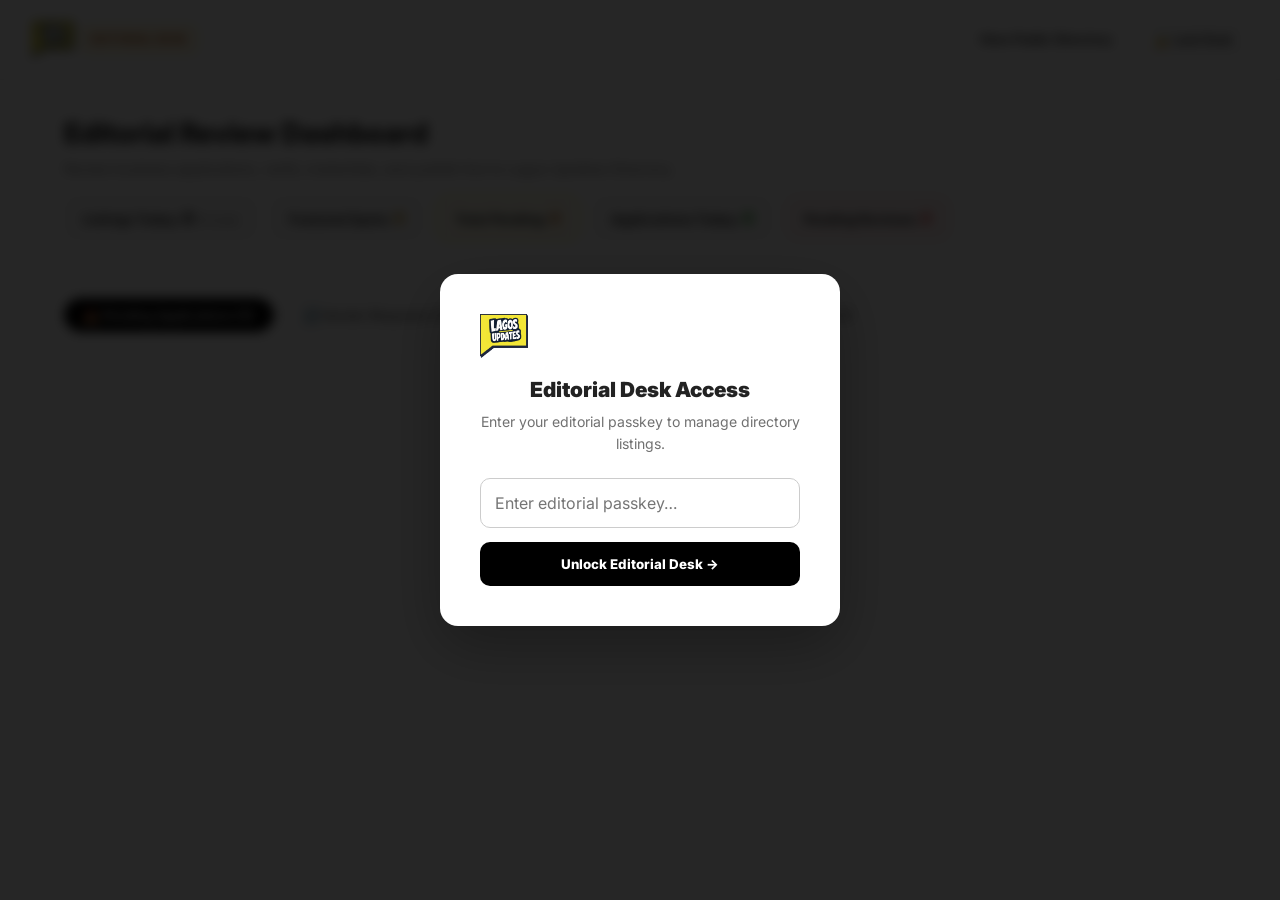
==== commit ab6d9e1d: "feat: Implement Public Reviews system & Admin Moderation Desk" ====
--- a/admin.html
+++ b/admin.html
@@ -344,6 +344,7 @@
         <div class="stat-pill">Featured Spots: <strong id="stat-featured" style="color:#B78103;">0</strong></div>
         <div class="stat-pill" style="border-color:#FCD34D; background:#FFFBEB;">Total Pending: <strong id="stat-pending" style="color:#B45309;">0</strong></div>
         <div class="stat-pill">Applications Today: <strong id="stat-apps-today" style="color:#008A05;">0</strong></div>
+        <div class="stat-pill" style="border-color:#FECACA; background:#FEF2F2;">Pending Reviews: <strong id="stat-pending-reviews" style="color:#DC2626;">0</strong></div>
       </div>
     </div>
 
@@ -358,6 +359,9 @@
       <button type="button" id="tab-btn-listings" class="filter-tab" onclick="switchAdminTab('listings')">
         📂 Manage Live Listings (<span id="tab-count-listings">0</span>)
       </button>
+      <button type="button" id="tab-btn-reviews" class="filter-tab" onclick="switchAdminTab('reviews')">
+        📝 Public Reviews (<span id="tab-count-reviews">0</span>)
+      </button>
     </div>
 
     <!-- PENDING SUBMISSIONS LIST -->
@@ -378,6 +382,13 @@
     <div id="section-listings" style="display:none;">
       <div class="submissions-list" id="live-listings-list">
         <div class="empty-state">Loading live listings…</div>
+      </div>
+    </div>
+
+    <!-- PUBLIC REVIEWS MODERATION DESK -->
+    <div id="section-reviews" style="display:none;">
+      <div class="submissions-list" id="reviews-list">
+        <div class="empty-state">Loading pending reviews…</div>
       </div>
     </div>
 
@@ -455,6 +466,7 @@
         document.getElementById('admin-gate-modal').style.display = 'none';
         loadSubmissions();
         loadRequests();
+        loadReviews();
         loadMetrics();
       } catch (err) {
         errEl.textContent = 'Connection error checking passkey.';
@@ -490,6 +502,11 @@
           document.getElementById('stat-featured').textContent = data.featured_spots;
           document.getElementById('stat-pending').textContent = data.total_pending;
           document.getElementById('stat-apps-today').textContent = data.submissions_today;
+          const pendingRevs = data.pending_reviews || 0;
+          const statRevEl = document.getElementById('stat-pending-reviews');
+          if (statRevEl) statRevEl.textContent = pendingRevs;
+          const tabRevEl = document.getElementById('tab-count-reviews');
+          if (tabRevEl) tabRevEl.textContent = pendingRevs;
         }
       } catch (err) {
         console.error('Could not load real-time metrics:', err);
@@ -554,7 +571,7 @@
             <div class="sub-grid">
               <div class="sub-grid-item"><span>Category</span><strong>${s.category.toUpperCase()}</strong></div>
               <div class="sub-grid-item"><span>Neighborhood</span><strong>${s.area}, Lagos</strong></div>
-              <div class="sub-grid-item"><span>Rates</span><strong>${s.price_range || 'On Request'}</strong></div>
+              <div class="sub-grid-item"><span>CAC Reg No</span><strong style="color:#0066cc;">${s.rc_number || 'UNVERIFIED'}</strong><a href="https://search.cac.gov.ng" target="_blank" rel="noopener" style="font-size:11px; text-decoration:underline; color:#0066cc; display:block; margin-top:2px;">Verify on CAC Portal &rarr;</a></div>
               <div class="sub-grid-item"><span>Contact Person</span><strong>${s.contact_name} (${s.contact_email})</strong></div>
             </div>
 
@@ -613,13 +630,114 @@
       document.getElementById('section-pending').style.display = tab === 'pending' ? 'block' : 'none';
       document.getElementById('section-requests').style.display = tab === 'requests' ? 'block' : 'none';
       document.getElementById('section-listings').style.display = tab === 'listings' ? 'block' : 'none';
+      document.getElementById('section-reviews').style.display = tab === 'reviews' ? 'block' : 'none';
       
       document.getElementById('tab-btn-pending').classList.toggle('active', tab === 'pending');
       document.getElementById('tab-btn-requests').classList.toggle('active', tab === 'requests');
       document.getElementById('tab-btn-listings').classList.toggle('active', tab === 'listings');
+      document.getElementById('tab-btn-reviews').classList.toggle('active', tab === 'reviews');
 
       if (tab === 'listings') loadLiveListings();
       if (tab === 'requests') loadRequests();
+      if (tab === 'reviews') loadReviews();
+    }
+
+    async function loadReviews() {
+      if (!adminKey) return;
+      const listEl = document.getElementById('reviews-list');
+      try {
+        const res = await adminFetch('/api/admin/reviews');
+        const data = await res.json();
+        const reviews = data.reviews || [];
+        const countEl = document.getElementById('tab-count-reviews');
+        if (countEl) countEl.textContent = reviews.length;
+        const statEl = document.getElementById('stat-pending-reviews');
+        if (statEl) statEl.textContent = reviews.length;
+
+        if (reviews.length === 0) {
+          listEl.innerHTML = '<div class="empty-state"><h3>No pending reviews.</h3><p>Community reviews submitted by visitors will appear here for editorial screening.</p></div>';
+          return;
+        }
+
+        listEl.innerHTML = '';
+        reviews.forEach(rev => {
+          const card = document.createElement('div');
+          card.className = 'sub-card';
+          card.style.borderLeft = '4px solid #FFD400';
+
+          const stars = '★'.repeat(rev.star_rating) + '☆'.repeat(5 - rev.star_rating);
+          const listingName = rev.listing_name || 'Listing #' + rev.listing_id;
+          const listingArea = rev.listing_area ? ` (${rev.listing_area})` : '';
+
+          card.innerHTML = `
+            <div class="sub-top">
+              <div>
+                <div class="sub-title" style="font-size:18px;">
+                  Review for: <a href="listing.html?id=${encodeURIComponent(rev.listing_id)}" target="_blank" style="color:var(--text-primary); text-decoration:underline;">${listingName}${listingArea}</a>
+                </div>
+                <div style="font-size:13px; color:var(--text-muted); margin-top:4px;">
+                  Submitted by: <strong>${escapeHtml(rev.user_name || rev.user_email || 'User')}</strong> (${escapeHtml(rev.user_email || '')}) • ${new Date(rev.created_at).toLocaleDateString()}
+                </div>
+              </div>
+              <span class="sub-badge" style="background:#FFFBEB; color:#B45309; font-size:12px;">PENDING REVIEW</span>
+            </div>
+
+            <div style="background:#F9FAFB; padding:14px; border-radius:10px; border:1px solid #E5E7EB;">
+              <div style="color:#B78103; font-size:16px; margin-bottom:6px; letter-spacing:2px;">${stars} <span style="font-size:13px; color:#4B5563; font-weight:700;">(${rev.star_rating} / 5)</span></div>
+              <p style="font-size:14px; color:#1F2937; line-height:1.6; margin:0; font-style:italic;">"${escapeHtml(rev.comment)}"</p>
+            </div>
+
+            <div class="sub-actions">
+              <button class="btn-approve" onclick="handleApproveReview('${rev.id}')">✓ Approve & Publish</button>
+              <button class="btn-reject" onclick="handleRejectReview('${rev.id}')">✕ Reject Review</button>
+            </div>
+          `;
+          listEl.appendChild(card);
+        });
+      } catch (err) {
+        listEl.innerHTML = '<div class="empty-state">Failed to load pending reviews.</div>';
+      }
+    }
+
+    async function handleApproveReview(revId) {
+      if (!confirm('Approve this review and publish it live to the directory listing?')) return;
+      try {
+        const res = await adminFetch(`/api/admin/reviews/${revId}/approve`, {
+          method: 'POST',
+          headers: { 'Content-Type': 'application/json' },
+          body: JSON.stringify({ admin_notes: 'Approved by editor' })
+        });
+        const data = await res.json();
+        if (data.success) {
+          loadReviews();
+          loadMetrics();
+        } else {
+          alert('Error: ' + (data.error || 'Could not approve review'));
+        }
+      } catch (err) {
+        alert('Connection error approving review.');
+      }
+    }
+
+    async function handleRejectReview(revId) {
+      const reason = prompt('Reason for rejecting review (e.g. spam, vulgarity, unverified visit):', 'Content violates review standards.');
+      if (reason === null) return;
+      try {
+        const res = await adminFetch(`/api/admin/reviews/${revId}/reject`, {
+          method: 'POST',
+          headers: { 'Content-Type': 'application/json' },
+          body: JSON.stringify({ admin_notes: reason.trim() })
+        });
+        const data = await res.json();
+        if (data.success) {
+          loadReviews();
+          loadMetrics();
+        } else {
+          alert('Error: ' + (data.error || 'Could not reject review'));
+        }
+      } catch (err) {
+        alert('Connection error rejecting review.');
+      }
     }
 
     async function loadRequests() {
@@ -770,6 +888,7 @@
 
             <div style="font-size:14px; color:var(--text-secondary);">
               <strong>Price:</strong> ${l.priceRange || 'On Request'} &nbsp;&middot;&nbsp; 
+              <span style="font-weight:700; color:#111;">👁 ${(l.views_count || 0).toLocaleString()} Views</span> &nbsp;&middot;&nbsp; 
               <a href="/listing?id=${l.id}" target="_blank" style="color:#0066cc; font-weight:600;">View public page &rarr;</a>
             </div>
 
@@ -844,12 +963,17 @@
     }
 
     async function handleReject(subId) {
-      if (!confirm('Reject this application?')) return;
+      const reason = prompt('Please enter a rejection reason for the vendor:', 'Business credentials or CAC registration could not be verified according to Lagos Updates directory standards.');
+      if (reason === null) return; // User pressed Cancel
       if (typeof window.trackEvent === 'function') {
         window.trackEvent('admin_submission_rejected', { sub_id: subId });
       }
       try {
-        await adminFetch(`/api/admin/submissions/${subId}/reject`, { method: 'POST' });
+        await adminFetch(`/api/admin/submissions/${subId}/reject`, {
+          method: 'POST',
+          headers: { 'Content-Type': 'application/json' },
+          body: JSON.stringify({ reason: reason.trim() })
+        });
         loadSubmissions();
       } catch (err) {
         alert('Connection error');
@@ -860,6 +984,7 @@
       if (!checkAdminAuth()) return;
       loadSubmissions();
       loadRequests();
+      loadReviews();
       loadMetrics();
       setInterval(() => {
         if (adminKey) loadMetrics();
--- a/css/styles.css
+++ b/css/styles.css
@@ -463,6 +463,16 @@
 .card:hover .card-img {
   box-shadow: var(--shadow-hover);
   transform: translateY(-2px);
+}
+.card-img-photo {
+  width: 100%;
+  height: 100%;
+  object-fit: cover;
+  transition: transform 0.4s cubic-bezier(0.16, 1, 0.3, 1);
+  display: block;
+}
+.card:hover .card-img-photo {
+  transform: scale(1.05);
 }
 .card-img-placeholder {
   font-size: 42px;
@@ -527,6 +537,87 @@
   color: var(--accent-yellow);
 }
 
+/* Card Swipeable Mini-Carousel */
+.card-carousel-track {
+  display: flex;
+  width: 100%;
+  height: 100%;
+  overflow-x: auto;
+  scroll-snap-type: x mandatory;
+  -webkit-overflow-scrolling: touch;
+  scrollbar-width: none;
+}
+.card-carousel-track::-webkit-scrollbar {
+  display: none;
+}
+.card-carousel-slide {
+  flex: 0 0 100%;
+  width: 100%;
+  height: 100%;
+  scroll-snap-align: start;
+  scroll-snap-stop: always;
+  position: relative;
+  overflow: hidden;
+}
+.card-carousel-slide img {
+  width: 100%;
+  height: 100%;
+  object-fit: cover;
+  display: block;
+}
+.card-carousel-btn {
+  position: absolute;
+  top: 50%;
+  transform: translateY(-50%);
+  width: 30px;
+  height: 30px;
+  border-radius: 50%;
+  background: rgba(255, 255, 255, 0.94);
+  border: 1px solid rgba(0, 0, 0, 0.08);
+  color: #111827;
+  font-size: 16px;
+  font-weight: 700;
+  display: flex;
+  align-items: center;
+  justify-content: center;
+  cursor: pointer;
+  z-index: 4;
+  opacity: 0;
+  transition: all 0.2s ease;
+  box-shadow: 0 2px 8px rgba(0, 0, 0, 0.16);
+  touch-action: manipulation;
+}
+.card:hover .card-carousel-btn {
+  opacity: 1;
+}
+.card-carousel-btn.prev { left: 8px; }
+.card-carousel-btn.next { right: 8px; }
+.card-carousel-btn:hover {
+  background: #FFFFFF;
+  transform: translateY(-50%) scale(1.1);
+}
+.card-carousel-dots {
+  position: absolute;
+  bottom: 8px;
+  left: 50%;
+  transform: translateX(-50%);
+  display: flex;
+  gap: 5px;
+  z-index: 4;
+  pointer-events: none;
+}
+.card-carousel-dot {
+  width: 6px;
+  height: 6px;
+  border-radius: 50%;
+  background: rgba(255, 255, 255, 0.6);
+  transition: all 0.2s ease;
+}
+.card-carousel-dot.active {
+  background: #FFD400;
+  transform: scale(1.2);
+}
+
 /* Card Body (Airbnb-style 4-line typography) */
 .card-body {
   display: flex;
@@ -585,6 +676,32 @@
 .card-price-row span {
   color: var(--text-muted);
   font-weight: 400;
+}
+.card-meta-row {
+  display: flex;
+  justify-content: space-between;
+  align-items: center;
+  margin-top: 3px;
+}
+.card-views-count {
+  font-size: 12px;
+  color: var(--text-muted);
+  font-weight: 500;
+  display: inline-flex;
+  align-items: center;
+  gap: 3px;
+}
+.listing-views-pill {
+  display: inline-flex;
+  align-items: center;
+  gap: 5px;
+  background: #F3F4F6;
+  color: #374151;
+  font-size: 13px;
+  font-weight: 600;
+  padding: 5px 12px;
+  border-radius: 9999px;
+  border: 1px solid #E5E7EB;
 }
 
 /* No results state */
@@ -1224,6 +1341,8 @@
 .btn-modal-next, .btn-modal-submit {
   display: inline-flex;
   align-items: center;
+  justify-content: center;
+  text-align: center;
   gap: 8px;
   background: var(--accent-black);
   color: #FFFFFF;
@@ -1241,6 +1360,20 @@
   opacity: 0.6;
   cursor: not-allowed;
   transform: none;
+}
+
+/* Centered Auth Gate Buttons in Listing Modal */
+#auth-gate-register .btn-modal-next,
+#auth-gate-login .btn-modal-next,
+#btn-auth-register,
+#btn-auth-login {
+  margin-left: auto !important;
+  margin-right: auto !important;
+  display: flex !important;
+  justify-content: center !important;
+  align-items: center !important;
+  text-align: center !important;
+  float: none !important;
 }
 
 /* Success View */
